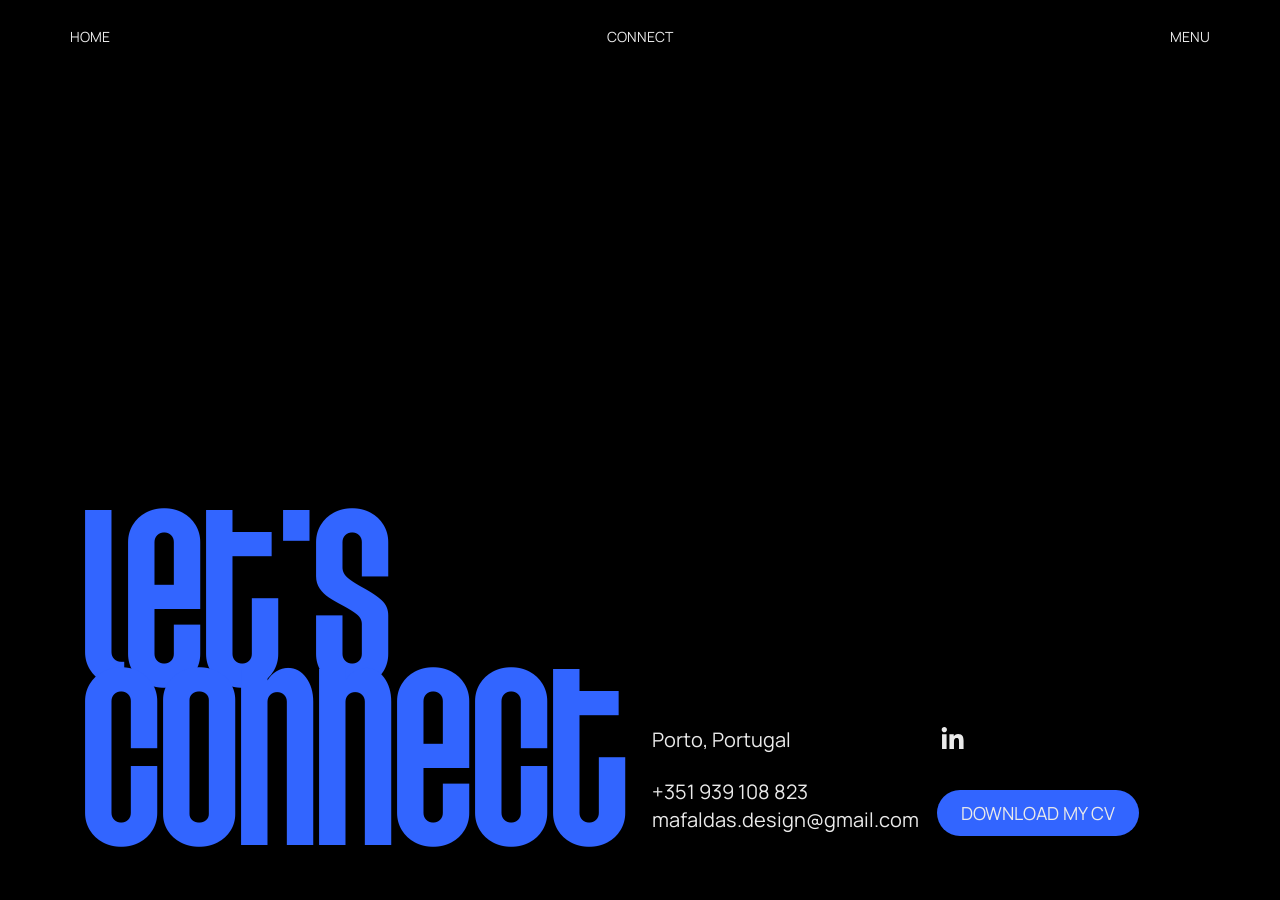
==== connect.html @ 2731e2c0 "Ajeitei o connect" ====
<!doctype html>
<html lang="en">
  <head>
    <title>Connect - Mafalda Reis</title>
    <meta charset="UTF-8" />
    <meta name="viewport" content="width=device-width, initial-scale=1" />
    <meta name="description" content="Mafalda Reis Portfolio" />
    <meta name="keywords" content="Mafalda Reis Portfolio" />

    <link rel="stylesheet" type="text/css" href="assets/bootstrap/css/bootstrap.min.css" />
    <link rel="stylesheet" type="text/css" href="assets/aos/css/aos.css" />
    <link rel="stylesheet" type="text/css" href="assets/fontawesome/css/all.min.css" />
    <link rel="stylesheet" type="text/css" href="css/style.css" />

    <style>
      /* Ajustes exclusivos da página CONNECT */
      html,
      body {
        min-height: 100%;
      }

      body.connect-page {
        min-height: 100vh;
        overflow-x: hidden;
      }

      .connect-page .header {
        height: 8vh;
      }

      .connect-page .lista-header {
        height: 8vh;
        margin-bottom: 0;
        padding-left: 0;
        padding-right: 0;
        font-family: Manrope, sans-serif;
      }

      .connect-page .connect-hero {
        min-height: 100vh;
      }

      .connect-page .connect-hero-info {
        min-height: 100vh;
        height: auto;
        display: flex;
        flex-direction: row;
        align-items: flex-end;
        justify-content: flex-start;
        padding-bottom: 64px;
      }

      .connect-page .connect-title h1 {
        margin: 0;
        color: var(--azul);
        font-size: 220px;
        line-height: 0.72;
        font-weight: 400;
      }

      .connect-page .connect-info {
        padding-bottom: 2px;
      }

      .connect-page .connect-info p {
        margin: 0;
        color: var(--branco);
        font-size: 20px;
        line-height: 1.4;
      }

      .connect-page .connect-info .connect-location {
        margin-bottom: 24px;
      }

      .connect-page .connect-info a {
        color: var(--branco);
        text-decoration: none;
      }

      .connect-page .connect-socials {
        display: flex;
        flex-direction: column;
        align-items: flex-start;
        justify-content: flex-end;
        gap: 38px;
        padding-bottom: 0;
      }

      .connect-page .connect-socials > a {
        display: inline-flex;
        align-items: center;
        color: var(--branco);
        font-size: 25px;
        line-height: 1;
        text-decoration: none;
      }

      .connect-page .connect-socials .btn-blue {
        white-space: nowrap;
        font-family: Manrope, sans-serif;
        font-size: 18px;
        line-height: 1;
        padding: 14px 24px;
      }

      @media (max-width: 1199.98px) {
        .connect-page .connect-title h1 {
          font-size: clamp(120px, 16vw, 190px);
        }
      }

      @media (max-width: 767.98px) {
        body.connect-page {
          overflow-y: auto;
        }

        .connect-page .lista-header {
          padding-left: 12px;
          padding-right: 12px;
        }

        .connect-page .connect-hero-info {
          min-height: 100vh;
          align-content: flex-end;
          row-gap: 38px;
          padding-bottom: 38px;
        }

        .connect-page .connect-title,
        .connect-page .connect-info,
        .connect-page .connect-socials {
          width: 100%;
        }

        .connect-page .connect-title h1 {
          font-size: clamp(105px, 31vw, 150px);
          line-height: 0.72;
        }

        .connect-page .connect-socials {
          gap: 24px;
        }
      }
    </style>
  </head>

  <body class="bg-black connect-page">
    <header class="header">
      <nav class="nav">
        <ul class="lista-header container">
          <li><a href="index.html">HOME</a></li>
          <li><a href="connect.html">CONNECT</a></li>
          <li><a href="work.html">MENU</a></li>
        </ul>
      </nav>
    </header>

    <main>
      <section class="connect-hero container">
        <div class="connect-hero-info row">
          <div class="connect-title col-6">
            <h1>let's<br />connect</h1>
          </div>

          <div class="connect-info col-3">
            <p class="connect-location">Porto, Portugal</p>
            <p><a href="tel:+351939108823">+351 939 108 823</a></p>
            <p>
              <a href="mailto:mafaldas.design@gmail.com">mafaldas.design@gmail.com</a>
            </p>
          </div>

          <div class="connect-socials col-3">
            <a href="#" aria-label="LinkedIn">
              <i class="fa-brands fa-linkedin-in"></i>
            </a>

            <button
              class="btn-blue"
              type="button"
              onclick="window.open('files/mafalda-reis-cv.pdf', '_blank', 'noopener,noreferrer')"
            >
              DOWNLOAD MY CV
            </button>
          </div>
        </div>
      </section>
    </main>

    <script src="https://cdnjs.cloudflare.com/ajax/libs/jquery/3.7.1/jquery.min.js"></script>
    <script src="https://cdnjs.cloudflare.com/ajax/libs/popper.js/2.11.8/umd/popper.min.js"></script>
    <script src="assets/bootstrap/js/bootstrap.min.js"></script>
    <script src="assets/aos/js/aos.js"></script>
    <script src="assets/fontawesome/js/all.min.js"></script>
    <script src="js/cursor.js"></script>
  </body>
</html>
---- css/style.css ----
@font-face{
	font-family: "Agharti-Black";
	src: url("../fonts/aghartiblack.woff2") 
	format("woff2");
}
@font-face{
	font-family: "Manrope";
	src: url("../fonts/manrope.woff2") 
	format("woff2");
}
body{
	padding: 0;
	margin: 0;
    position: relative;
}

img{
	max-width: 100%;
}

*{
	box-sizing: border-box;
}

:root{
	--preto: #000000;
	--azul: #3265FF;
    --branco: #EAEAEA;
}   
h1{
    font-family: Agharti-Black, sans-serif;
    color: var(--preto);
    font-size: 220px;
    margin: 0px;
}
h2{
    font-family: Agharti-Black, sans-serif;
    color: var(--branco);
    font-size: 130px;
    margin: 0px;
}
h4{
    font-family: Agharti-Black, sans-serif;
    color: var(--branco);
    font-size: 43px;
    margin: 0px;
}
p{
    font-family: Manrope, sans-serif;
    color: var(--branco);
    font-size: 20px;
    line-height: 30px;
}
.bg-black{
    background-color: var(--preto);
}
.bg-blue{
    background-color: var(--azul);
    color: var(--branco);
}
.bold{
    font-weight: 700;
}
.header{
    position: absolute;
    top: 0;
    left: 0;
    width: 100vw;
    height: 8vh;
    z-index: 100;
}
.header .nav,
.header .lista-header{
    position: relative;
    z-index: 101;
}
.lista-header{
    width: 100vw;
    height: 8vh;
    display: flex;
    flex-direction: row;
    justify-content: space-between;
    align-items: center;
}
.lista-header li{
    list-style: none;
}
.lista-header li a{
    text-decoration: none;
    color: var(--branco);
    font-size: 14px;
    transition: .8s;
}
.lista-header li a:hover{
    font-weight: 700;
    font-size: 15px;
}
.hp-hero{
    min-height: 100vh;
    background-image: url(../img/hero-hp.jpg);
    background-repeat: no-repeat;
    background-size: cover;
}
.h1-hero{
    margin-bottom: -40px;
}
.info-hero{
    height: 90vh;
    display: flex;
    flex-direction: row;
    justify-content: left;
    align-items: end;
}
.hp-about{
    min-height: 60vh;
    margin-top: 100px;
    margin-bottom: 70px;
}
.hp-about-info{
    display: flex;
    flex-direction: column;
    align-content: end;
}
.hp-about-title{
    margin-bottom: 20px;
}
.hp-about-p{
    margin-bottom: 20px;
}
.btn-blue{
    padding: 13px 25px;
    justify-content: center;
    align-items: center;
    gap: 10px;
    background-color: var(--azul);
    border-radius: 30px;
    border: none;
    color: var(--branco);
    transition: .8s;
    cursor: pointer;
}
.btn-blue:hover{
    background-color: var(--branco);
    color: var(--azul);
}
.hp-projects{
    margin-top: 100px;
    margin-bottom: 100px;
    min-height: 50vh;
}
.project-row-cards{
    display: flex;
    flex-direction: row;
    margin-top: 70px;
}
.footer-info{
    padding-top: 80px;
    padding-bottom: 50px;
}
.nav-footer-menu{
    display: flex;
    flex-direction: row;
    gap: 100px;
}
.line{
	width: 100%;
	height: 2px;
	background-color: var(--branco);
}
.footer-uprow{
    margin-bottom: 50px;
}
.footer-title h2{
    color: var(--preto);
    line-height: 115px;
}
.nav-footer-menu h4{
    margin-bottom: 50px;
}
.ul-footer{
    margin: 0;
    padding-left: 0;
    text-align: left;
}
.ul-footer li{
    list-style: none;
}
.ul-footer li a{
    text-decoration: none;
    color: var(--branco);
}
.credits-div{
    margin-top: 12px;
}
.credits{
    font-family: Manrope;
}

/* CONNECT */

.connect-title h1{
    color: var(--azul);
}
.connect-hero-info{
    height: 95vh;
    display: flex;
    flex-direction: row;
    justify-content: space-between;
    align-items: end;
}
.connect-socials a{
    color: var(--branco);
    font-size: 25px;
}

/* WORK */

.work-projects{
    height: 100vh;
    display: flex;
    flex-direction: row;
    justify-content: center;
    align-items: center;
}
.footer-title-work h2{
    color: var(--azul);
}

/* ORA */
.ora-hero{
    height: 100vh;
    position: relative;
    overflow: hidden;
}
.ora-bg{
    position: absolute;
    top: 10vh;
    left: 0;
    width: 100%;
    height: 90vh;
    z-index: 0;
}
.ora-bg img{
    width: 100%;
    height: 100%;
    object-fit: cover;
    display: block;
}
.ora-hero-title{
    height: 100vh;
    display: flex;
    flex-direction: column;
    align-items: center;
    align-content: center;
    justify-content: center;
    position: relative;
    z-index: 1;
}
.ora-information{
    min-height: 50vh;
    margin-top: 50px;
    margin-bottom: 50px;
    display: flex;
    justify-content: center;
    align-items: center;
}
.blue{
    color: var(--azul);
}
.margin{
    margin-bottom: 100px;
}
.visit{
    min-height: 10vh;
    display: flex;
    flex-direction: row;
    justify-content: flex-start;
    align-items: top;
    margin-top: 50px;
}
.visit-link a{
    text-decoration: none;
    color: var(--branco);
    font-family: Manrope, sans-serif;
    transition: .3s;
    font-size: 22px;
}
.visit-link a:hover{
    opacity: .6;
}
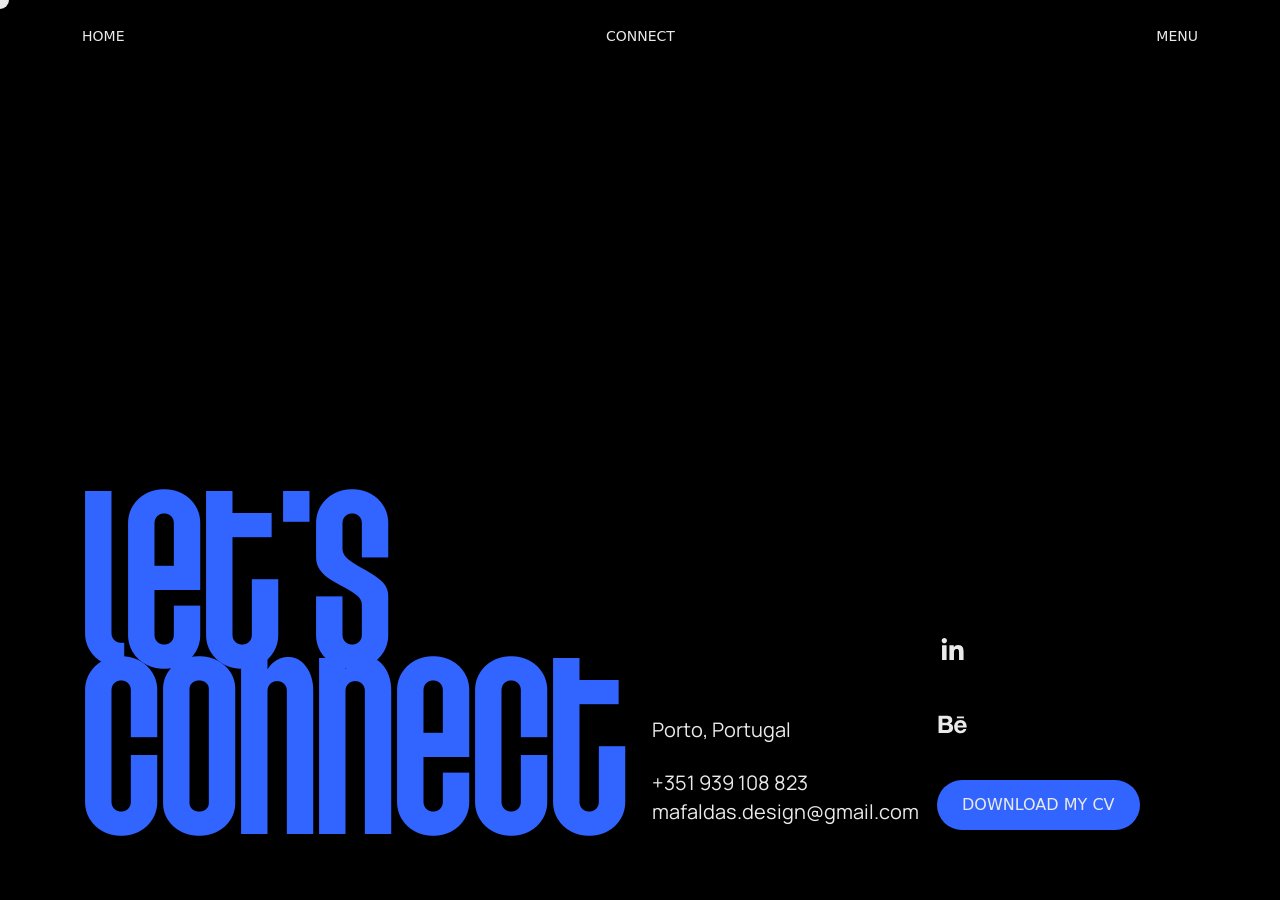
==== commit 336ce990: "corrigi o que ficou mal no ultimo" ====
--- a/connect.html
+++ b/connect.html
@@ -1,5 +1,5 @@
 <!doctype html>
-<html lang="en">
+<html>
   <head>
     <title>Connect - Mafalda Reis</title>
     <meta charset="UTF-8" />
@@ -7,33 +7,30 @@
     <meta name="description" content="Mafalda Reis Portfolio" />
     <meta name="keywords" content="Mafalda Reis Portfolio" />
 
-    <link rel="stylesheet" type="text/css" href="assets/bootstrap/css/bootstrap.min.css" />
+    <!-- Livraria bootstrap -->
+    <link
+      rel="stylesheet"
+      type="text/css"
+      href="assets/bootstrap/css/bootstrap.min.css"
+    />
+
+    <!-- Livraria de animação com o scroll -->
     <link rel="stylesheet" type="text/css" href="assets/aos/css/aos.css" />
-    <link rel="stylesheet" type="text/css" href="assets/fontawesome/css/all.min.css" />
+
+    <!-- Livraria de icons -->
+    <link
+      rel="stylesheet"
+      type="text/css"
+      href="assets/fontawesome/css/all.min.css"
+    />
+
     <link rel="stylesheet" type="text/css" href="css/style.css" />
 
     <style>
-      /* Ajustes exclusivos da página CONNECT */
-      html,
-      body {
-        min-height: 100%;
-      }
-
+      /* Só altera a composição da página CONNECT. O resto do projeto fica intacto. */
       body.connect-page {
         min-height: 100vh;
         overflow-x: hidden;
-      }
-
-      .connect-page .header {
-        height: 8vh;
-      }
-
-      .connect-page .lista-header {
-        height: 8vh;
-        margin-bottom: 0;
-        padding-left: 0;
-        padding-right: 0;
-        font-family: Manrope, sans-serif;
       }
 
       .connect-page .connect-hero {
@@ -45,28 +42,25 @@
         height: auto;
         display: flex;
         flex-direction: row;
+        justify-content: flex-start;
         align-items: flex-end;
-        justify-content: flex-start;
-        padding-bottom: 64px;
+        padding-bottom: 70px;
       }
 
       .connect-page .connect-title h1 {
         margin: 0;
         color: var(--azul);
         font-size: 220px;
-        line-height: 0.72;
-        font-weight: 400;
+        line-height: 0.76;
       }
 
       .connect-page .connect-info {
-        padding-bottom: 2px;
+        padding-bottom: 4px;
       }
 
       .connect-page .connect-info p {
         margin: 0;
-        color: var(--branco);
-        font-size: 20px;
-        line-height: 1.4;
+        line-height: 1.45;
       }
 
       .connect-page .connect-info .connect-location {
@@ -81,27 +75,51 @@
       .connect-page .connect-socials {
         display: flex;
         flex-direction: column;
+        justify-content: flex-end;
         align-items: flex-start;
-        justify-content: flex-end;
-        gap: 38px;
+        gap: 36px;
         padding-bottom: 0;
       }
 
-      .connect-page .connect-socials > a {
-        display: inline-flex;
-        align-items: center;
+      .connect-page .connect-socials a {
         color: var(--branco);
         font-size: 25px;
-        line-height: 1;
         text-decoration: none;
       }
 
       .connect-page .connect-socials .btn-blue {
         white-space: nowrap;
-        font-family: Manrope, sans-serif;
-        font-size: 18px;
-        line-height: 1;
-        padding: 14px 24px;
+      }
+
+      /* Cursor original da bolinha usado pelo teu cursor.js */
+      .custom-cursor {
+        position: fixed;
+        top: 0;
+        left: 0;
+        width: 18px;
+        height: 18px;
+        border-radius: 50%;
+        background: var(--branco);
+        pointer-events: none;
+        z-index: 999999;
+        transform: translate(-50%, -50%);
+        mix-blend-mode: difference;
+        transition: width .2s ease, height .2s ease, opacity .2s ease;
+      }
+
+      .custom-cursor.is-large {
+        width: 38px;
+        height: 38px;
+      }
+
+      .custom-cursor.is-hidden {
+        opacity: 0;
+      }
+
+      body.cursor-ready,
+      body.cursor-ready a,
+      body.cursor-ready button {
+        cursor: none !important;
       }
 
       @media (max-width: 1199.98px) {
@@ -111,20 +129,10 @@
       }
 
       @media (max-width: 767.98px) {
-        body.connect-page {
-          overflow-y: auto;
-        }
-
-        .connect-page .lista-header {
-          padding-left: 12px;
-          padding-right: 12px;
-        }
-
         .connect-page .connect-hero-info {
-          min-height: 100vh;
           align-content: flex-end;
-          row-gap: 38px;
-          padding-bottom: 38px;
+          row-gap: 36px;
+          padding-bottom: 40px;
         }
 
         .connect-page .connect-title,
@@ -134,18 +142,16 @@
         }
 
         .connect-page .connect-title h1 {
-          font-size: clamp(105px, 31vw, 150px);
-          line-height: 0.72;
-        }
-
-        .connect-page .connect-socials {
-          gap: 24px;
+          font-size: clamp(100px, 30vw, 150px);
         }
       }
     </style>
   </head>
 
   <body class="bg-black connect-page">
+    <!-- Mantém o cursor da bolinha -->
+    <div class="custom-cursor" aria-hidden="true"></div>
+
     <header class="header">
       <nav class="nav">
         <ul class="lista-header container">
@@ -156,43 +162,60 @@
       </nav>
     </header>
 
-    <main>
-      <section class="connect-hero container">
-        <div class="connect-hero-info row">
-          <div class="connect-title col-6">
-            <h1>let's<br />connect</h1>
-          </div>
-
-          <div class="connect-info col-3">
-            <p class="connect-location">Porto, Portugal</p>
-            <p><a href="tel:+351939108823">+351 939 108 823</a></p>
-            <p>
-              <a href="mailto:mafaldas.design@gmail.com">mafaldas.design@gmail.com</a>
-            </p>
-          </div>
-
-          <div class="connect-socials col-3">
-            <a href="#" aria-label="LinkedIn">
-              <i class="fa-brands fa-linkedin-in"></i>
-            </a>
-
+    <div class="connect-hero container">
+      <div class="connect-hero-info row">
+        <div class="connect-title col-6">
+          <h1>let's<br />connect</h1>
+        </div>
+
+        <div class="connect-info col-3">
+          <p class="connect-location">Porto, Portugal</p>
+          <p><a href="tel:+351939108823">+351 939 108 823</a></p>
+          <p>
+            <a href="mailto:mafaldas.design@gmail.com"
+              >mafaldas.design@gmail.com</a
+            >
+          </p>
+        </div>
+
+        <div class="connect-socials col-3">
+          <a href="#"><i class="fa-brands fa-linkedin-in"></i></a>
+          <a href="#"><i class="fa-brands fa-behance"></i></a>
+          <div>
             <button
               class="btn-blue"
               type="button"
-              onclick="window.open('files/mafalda-reis-cv.pdf', '_blank', 'noopener,noreferrer')"
+              onclick="
+                window.open(
+                  'files/mafalda-reis-cv.pdf',
+                  '_blank',
+                  'noopener,noreferrer',
+                )
+              "
             >
               DOWNLOAD MY CV
             </button>
           </div>
         </div>
-      </section>
-    </main>
-
+      </div>
+    </div>
+
+    <!-- Livraria jQuery -->
     <script src="https://cdnjs.cloudflare.com/ajax/libs/jquery/3.7.1/jquery.min.js"></script>
+    <!-- Livraria bootstrap -->
     <script src="https://cdnjs.cloudflare.com/ajax/libs/popper.js/2.11.8/umd/popper.min.js"></script>
     <script src="assets/bootstrap/js/bootstrap.min.js"></script>
+    <!-- Livraria de animação com o scroll -->
     <script src="assets/aos/js/aos.js"></script>
+    <!-- Livraria de icons -->
     <script src="assets/fontawesome/js/all.min.js"></script>
+    <!-- Importar o meu Script -->
+    <script src="js/scripts.js"></script>
+    <!-- Cursor personalizado -->
     <script src="js/cursor.js"></script>
+    <!-- Hover dos círculos "about me" -->
+    <script src="js/about-circles.js"></script>
+    <!-- Menu de ecrã inteiro -->
+    <script src="js/menu.js"></script>
   </body>
 </html>
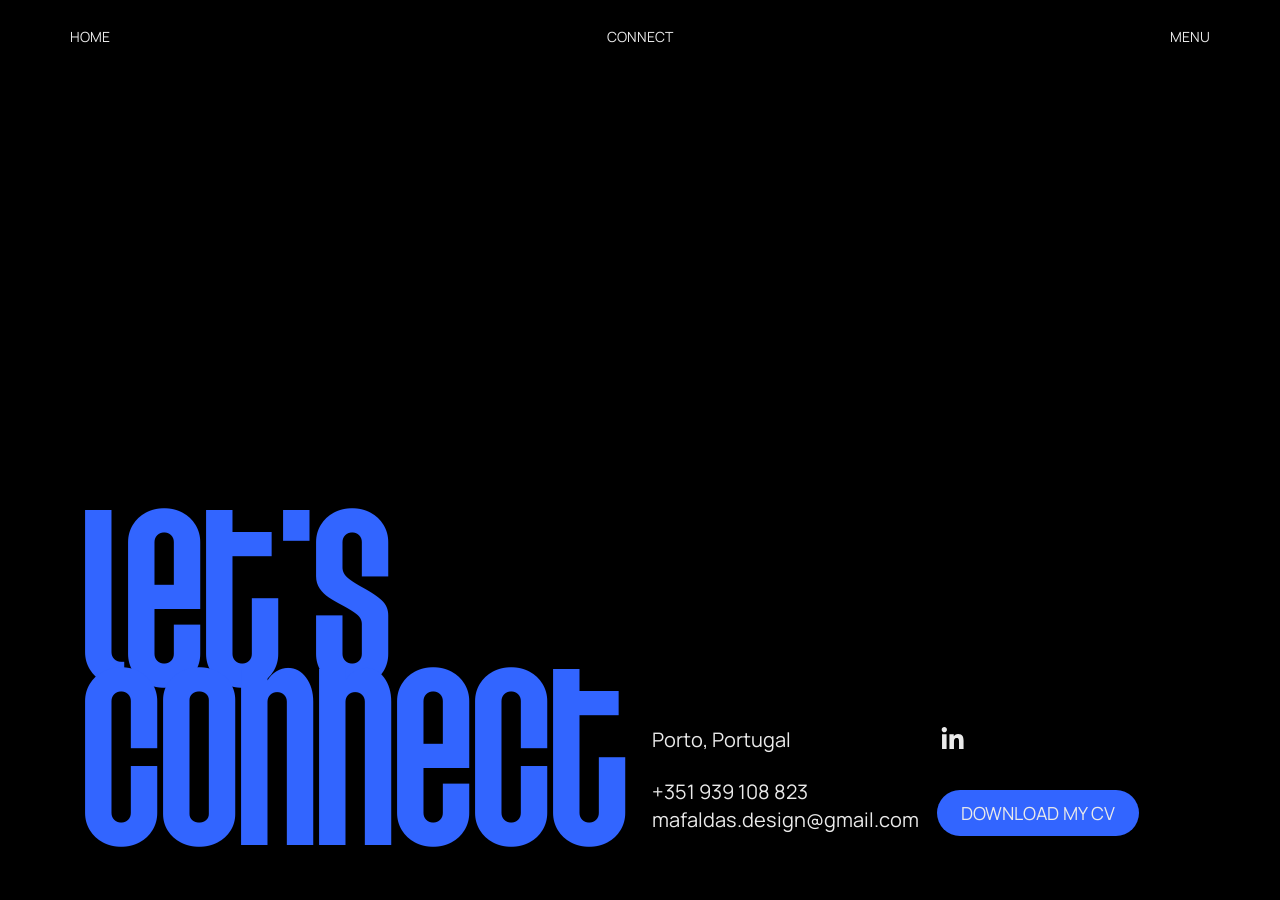
==== commit 7dd2ea43: "Revert "corrigi o que ficou mal no ultimo" This reverts commit 336ce990f0d7a215ed673defd4c6d00e5af9b" ====
--- a/connect.html
+++ b/connect.html
@@ -1,5 +1,5 @@
 <!doctype html>
-<html>
+<html lang="en">
   <head>
     <title>Connect - Mafalda Reis</title>
     <meta charset="UTF-8" />
@@ -7,30 +7,33 @@
     <meta name="description" content="Mafalda Reis Portfolio" />
     <meta name="keywords" content="Mafalda Reis Portfolio" />
 
-    <!-- Livraria bootstrap -->
-    <link
-      rel="stylesheet"
-      type="text/css"
-      href="assets/bootstrap/css/bootstrap.min.css"
-    />
-
-    <!-- Livraria de animação com o scroll -->
+    <link rel="stylesheet" type="text/css" href="assets/bootstrap/css/bootstrap.min.css" />
     <link rel="stylesheet" type="text/css" href="assets/aos/css/aos.css" />
-
-    <!-- Livraria de icons -->
-    <link
-      rel="stylesheet"
-      type="text/css"
-      href="assets/fontawesome/css/all.min.css"
-    />
-
+    <link rel="stylesheet" type="text/css" href="assets/fontawesome/css/all.min.css" />
     <link rel="stylesheet" type="text/css" href="css/style.css" />
 
     <style>
-      /* Só altera a composição da página CONNECT. O resto do projeto fica intacto. */
+      /* Ajustes exclusivos da página CONNECT */
+      html,
+      body {
+        min-height: 100%;
+      }
+
       body.connect-page {
         min-height: 100vh;
         overflow-x: hidden;
+      }
+
+      .connect-page .header {
+        height: 8vh;
+      }
+
+      .connect-page .lista-header {
+        height: 8vh;
+        margin-bottom: 0;
+        padding-left: 0;
+        padding-right: 0;
+        font-family: Manrope, sans-serif;
       }
 
       .connect-page .connect-hero {
@@ -42,25 +45,28 @@
         height: auto;
         display: flex;
         flex-direction: row;
+        align-items: flex-end;
         justify-content: flex-start;
-        align-items: flex-end;
-        padding-bottom: 70px;
+        padding-bottom: 64px;
       }
 
       .connect-page .connect-title h1 {
         margin: 0;
         color: var(--azul);
         font-size: 220px;
-        line-height: 0.76;
+        line-height: 0.72;
+        font-weight: 400;
       }
 
       .connect-page .connect-info {
-        padding-bottom: 4px;
+        padding-bottom: 2px;
       }
 
       .connect-page .connect-info p {
         margin: 0;
-        line-height: 1.45;
+        color: var(--branco);
+        font-size: 20px;
+        line-height: 1.4;
       }
 
       .connect-page .connect-info .connect-location {
@@ -75,51 +81,27 @@
       .connect-page .connect-socials {
         display: flex;
         flex-direction: column;
+        align-items: flex-start;
         justify-content: flex-end;
-        align-items: flex-start;
-        gap: 36px;
+        gap: 38px;
         padding-bottom: 0;
       }
 
-      .connect-page .connect-socials a {
+      .connect-page .connect-socials > a {
+        display: inline-flex;
+        align-items: center;
         color: var(--branco);
         font-size: 25px;
+        line-height: 1;
         text-decoration: none;
       }
 
       .connect-page .connect-socials .btn-blue {
         white-space: nowrap;
-      }
-
-      /* Cursor original da bolinha usado pelo teu cursor.js */
-      .custom-cursor {
-        position: fixed;
-        top: 0;
-        left: 0;
-        width: 18px;
-        height: 18px;
-        border-radius: 50%;
-        background: var(--branco);
-        pointer-events: none;
-        z-index: 999999;
-        transform: translate(-50%, -50%);
-        mix-blend-mode: difference;
-        transition: width .2s ease, height .2s ease, opacity .2s ease;
-      }
-
-      .custom-cursor.is-large {
-        width: 38px;
-        height: 38px;
-      }
-
-      .custom-cursor.is-hidden {
-        opacity: 0;
-      }
-
-      body.cursor-ready,
-      body.cursor-ready a,
-      body.cursor-ready button {
-        cursor: none !important;
+        font-family: Manrope, sans-serif;
+        font-size: 18px;
+        line-height: 1;
+        padding: 14px 24px;
       }
 
       @media (max-width: 1199.98px) {
@@ -129,10 +111,20 @@
       }
 
       @media (max-width: 767.98px) {
+        body.connect-page {
+          overflow-y: auto;
+        }
+
+        .connect-page .lista-header {
+          padding-left: 12px;
+          padding-right: 12px;
+        }
+
         .connect-page .connect-hero-info {
+          min-height: 100vh;
           align-content: flex-end;
-          row-gap: 36px;
-          padding-bottom: 40px;
+          row-gap: 38px;
+          padding-bottom: 38px;
         }
 
         .connect-page .connect-title,
@@ -142,16 +134,18 @@
         }
 
         .connect-page .connect-title h1 {
-          font-size: clamp(100px, 30vw, 150px);
+          font-size: clamp(105px, 31vw, 150px);
+          line-height: 0.72;
+        }
+
+        .connect-page .connect-socials {
+          gap: 24px;
         }
       }
     </style>
   </head>
 
   <body class="bg-black connect-page">
-    <!-- Mantém o cursor da bolinha -->
-    <div class="custom-cursor" aria-hidden="true"></div>
-
     <header class="header">
       <nav class="nav">
         <ul class="lista-header container">
@@ -162,60 +156,43 @@
       </nav>
     </header>
 
-    <div class="connect-hero container">
-      <div class="connect-hero-info row">
-        <div class="connect-title col-6">
-          <h1>let's<br />connect</h1>
-        </div>
+    <main>
+      <section class="connect-hero container">
+        <div class="connect-hero-info row">
+          <div class="connect-title col-6">
+            <h1>let's<br />connect</h1>
+          </div>
 
-        <div class="connect-info col-3">
-          <p class="connect-location">Porto, Portugal</p>
-          <p><a href="tel:+351939108823">+351 939 108 823</a></p>
-          <p>
-            <a href="mailto:mafaldas.design@gmail.com"
-              >mafaldas.design@gmail.com</a
-            >
-          </p>
-        </div>
+          <div class="connect-info col-3">
+            <p class="connect-location">Porto, Portugal</p>
+            <p><a href="tel:+351939108823">+351 939 108 823</a></p>
+            <p>
+              <a href="mailto:mafaldas.design@gmail.com">mafaldas.design@gmail.com</a>
+            </p>
+          </div>
 
-        <div class="connect-socials col-3">
-          <a href="#"><i class="fa-brands fa-linkedin-in"></i></a>
-          <a href="#"><i class="fa-brands fa-behance"></i></a>
-          <div>
+          <div class="connect-socials col-3">
+            <a href="#" aria-label="LinkedIn">
+              <i class="fa-brands fa-linkedin-in"></i>
+            </a>
+
             <button
               class="btn-blue"
               type="button"
-              onclick="
-                window.open(
-                  'files/mafalda-reis-cv.pdf',
-                  '_blank',
-                  'noopener,noreferrer',
-                )
-              "
+              onclick="window.open('files/mafalda-reis-cv.pdf', '_blank', 'noopener,noreferrer')"
             >
               DOWNLOAD MY CV
             </button>
           </div>
         </div>
-      </div>
-    </div>
+      </section>
+    </main>
 
-    <!-- Livraria jQuery -->
     <script src="https://cdnjs.cloudflare.com/ajax/libs/jquery/3.7.1/jquery.min.js"></script>
-    <!-- Livraria bootstrap -->
     <script src="https://cdnjs.cloudflare.com/ajax/libs/popper.js/2.11.8/umd/popper.min.js"></script>
     <script src="assets/bootstrap/js/bootstrap.min.js"></script>
-    <!-- Livraria de animação com o scroll -->
     <script src="assets/aos/js/aos.js"></script>
-    <!-- Livraria de icons -->
     <script src="assets/fontawesome/js/all.min.js"></script>
-    <!-- Importar o meu Script -->
-    <script src="js/scripts.js"></script>
-    <!-- Cursor personalizado -->
     <script src="js/cursor.js"></script>
-    <!-- Hover dos círculos "about me" -->
-    <script src="js/about-circles.js"></script>
-    <!-- Menu de ecrã inteiro -->
-    <script src="js/menu.js"></script>
   </body>
 </html>
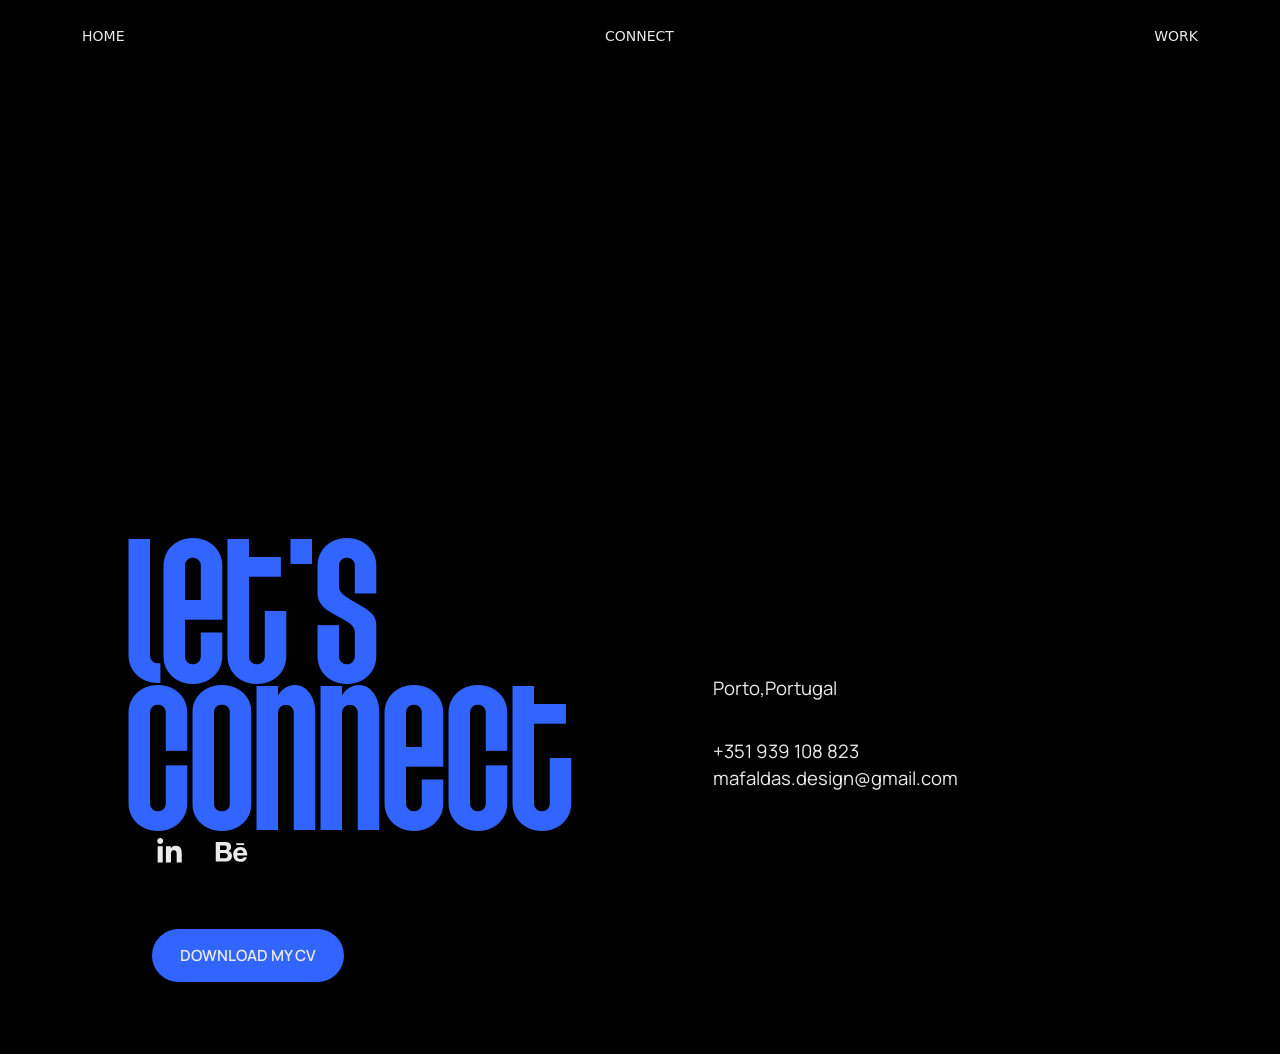
==== commit 14970eec: "Revert "Ajeitei o connect" This reverts commit 2731e2c0f362c6056198cc29dedcdbfd9b783f5b." ====
--- a/connect.html
+++ b/connect.html
@@ -1,198 +1,93 @@
 <!doctype html>
-<html lang="en">
+<html>
   <head>
     <title>Connect - Mafalda Reis</title>
     <meta charset="UTF-8" />
     <meta name="viewport" content="width=device-width, initial-scale=1" />
     <meta name="description" content="Mafalda Reis Portfolio" />
     <meta name="keywords" content="Mafalda Reis Portfolio" />
+    <!-- Livraria bootstrap -->
+    <link
+      rel="stylesheet"
+      type="text/css"
+      href="assets/bootstrap/css/bootstrap.min.css"
+    />
 
-    <link rel="stylesheet" type="text/css" href="assets/bootstrap/css/bootstrap.min.css" />
+    <!-- Livraria de animação com o scroll -->
     <link rel="stylesheet" type="text/css" href="assets/aos/css/aos.css" />
-    <link rel="stylesheet" type="text/css" href="assets/fontawesome/css/all.min.css" />
+    <!-- Livraria de icons -->
+    <link
+      rel="stylesheet"
+      type="text/css"
+      href="assets/fontawesome/css/all.min.css"
+    />
+
     <link rel="stylesheet" type="text/css" href="css/style.css" />
-
-    <style>
-      /* Ajustes exclusivos da página CONNECT */
-      html,
-      body {
-        min-height: 100%;
-      }
-
-      body.connect-page {
-        min-height: 100vh;
-        overflow-x: hidden;
-      }
-
-      .connect-page .header {
-        height: 8vh;
-      }
-
-      .connect-page .lista-header {
-        height: 8vh;
-        margin-bottom: 0;
-        padding-left: 0;
-        padding-right: 0;
-        font-family: Manrope, sans-serif;
-      }
-
-      .connect-page .connect-hero {
-        min-height: 100vh;
-      }
-
-      .connect-page .connect-hero-info {
-        min-height: 100vh;
-        height: auto;
-        display: flex;
-        flex-direction: row;
-        align-items: flex-end;
-        justify-content: flex-start;
-        padding-bottom: 64px;
-      }
-
-      .connect-page .connect-title h1 {
-        margin: 0;
-        color: var(--azul);
-        font-size: 220px;
-        line-height: 0.72;
-        font-weight: 400;
-      }
-
-      .connect-page .connect-info {
-        padding-bottom: 2px;
-      }
-
-      .connect-page .connect-info p {
-        margin: 0;
-        color: var(--branco);
-        font-size: 20px;
-        line-height: 1.4;
-      }
-
-      .connect-page .connect-info .connect-location {
-        margin-bottom: 24px;
-      }
-
-      .connect-page .connect-info a {
-        color: var(--branco);
-        text-decoration: none;
-      }
-
-      .connect-page .connect-socials {
-        display: flex;
-        flex-direction: column;
-        align-items: flex-start;
-        justify-content: flex-end;
-        gap: 38px;
-        padding-bottom: 0;
-      }
-
-      .connect-page .connect-socials > a {
-        display: inline-flex;
-        align-items: center;
-        color: var(--branco);
-        font-size: 25px;
-        line-height: 1;
-        text-decoration: none;
-      }
-
-      .connect-page .connect-socials .btn-blue {
-        white-space: nowrap;
-        font-family: Manrope, sans-serif;
-        font-size: 18px;
-        line-height: 1;
-        padding: 14px 24px;
-      }
-
-      @media (max-width: 1199.98px) {
-        .connect-page .connect-title h1 {
-          font-size: clamp(120px, 16vw, 190px);
-        }
-      }
-
-      @media (max-width: 767.98px) {
-        body.connect-page {
-          overflow-y: auto;
-        }
-
-        .connect-page .lista-header {
-          padding-left: 12px;
-          padding-right: 12px;
-        }
-
-        .connect-page .connect-hero-info {
-          min-height: 100vh;
-          align-content: flex-end;
-          row-gap: 38px;
-          padding-bottom: 38px;
-        }
-
-        .connect-page .connect-title,
-        .connect-page .connect-info,
-        .connect-page .connect-socials {
-          width: 100%;
-        }
-
-        .connect-page .connect-title h1 {
-          font-size: clamp(105px, 31vw, 150px);
-          line-height: 0.72;
-        }
-
-        .connect-page .connect-socials {
-          gap: 24px;
-        }
-      }
-    </style>
   </head>
-
-  <body class="bg-black connect-page">
+  <body class="bg-black">
     <header class="header">
       <nav class="nav">
         <ul class="lista-header container">
           <li><a href="index.html">HOME</a></li>
           <li><a href="connect.html">CONNECT</a></li>
-          <li><a href="work.html">MENU</a></li>
+          <li><a href="work.html">WORK</a></li>
         </ul>
       </nav>
     </header>
+    <div class="connect-hero container">
+      <div class="connect-hero-info row">
+        <div class="connect-title col-6">
+          <h1>let's<br />connect</h1>
+        </div>
+          <div class="connect-info col-3">
+            <p>Porto,Portugal</p>
 
-    <main>
-      <section class="connect-hero container">
-        <div class="connect-hero-info row">
-          <div class="connect-title col-6">
-            <h1>let's<br />connect</h1>
+            <p>
+              <a href="tel:+351939108823">+351 939 108 823</a>
+            </p>
+
+            <a href="mailto:mafaldas.design@gmail.com">
+              <p>mafaldas.design@gmail.com</p>
+            </a>
           </div>
-
-          <div class="connect-info col-3">
-            <p class="connect-location">Porto, Portugal</p>
-            <p><a href="tel:+351939108823">+351 939 108 823</a></p>
-            <p>
-              <a href="mailto:mafaldas.design@gmail.com">mafaldas.design@gmail.com</a>
-            </p>
-          </div>
-
-          <div class="connect-socials col-3">
-            <a href="#" aria-label="LinkedIn">
-              <i class="fa-brands fa-linkedin-in"></i>
-            </a>
-
+        </div>
+        <div class="connect-socials col-3">
+          <a href="#"><i class="fa-brands fa-linkedin-in"></i></a>
+          <a href="#"><i class="fa-brands fa-behance"></i></a>
+          <div>
             <button
               class="btn-blue"
               type="button"
-              onclick="window.open('files/mafalda-reis-cv.pdf', '_blank', 'noopener,noreferrer')"
+              onclick="
+                window.open(
+                  'files/mafalda-reis-cv.pdf',
+                  '_blank',
+                  'noopener,noreferrer',
+                )
+              "
             >
               DOWNLOAD MY CV
             </button>
           </div>
         </div>
-      </section>
-    </main>
-
+      </div>
+    </div>
+    <!-- Livraria jQuery -->
     <script src="https://cdnjs.cloudflare.com/ajax/libs/jquery/3.7.1/jquery.min.js"></script>
+    <!-- Livraria bootstrap -->
     <script src="https://cdnjs.cloudflare.com/ajax/libs/popper.js/2.11.8/umd/popper.min.js"></script>
     <script src="assets/bootstrap/js/bootstrap.min.js"></script>
+    <!-- Livraria de animação com o scroll -->
     <script src="assets/aos/js/aos.js"></script>
+    <!-- Livraria de icons -->
     <script src="assets/fontawesome/js/all.min.js"></script>
+    <!-- Importar o meu Script -->
+    <script src="js/scripts.js"></script>
+    <!-- Cursor personalizado -->
     <script src="js/cursor.js"></script>
+    <!-- Hover dos círculos "about me" -->
+    <script src="js/about-circles.js"></script>
+    <!-- Menu de ecrã inteiro -->
+    <script src="js/menu.js"></script>
   </body>
 </html>
--- a/css/style.css
+++ b/css/style.css
@@ -12,6 +12,7 @@
 	padding: 0;
 	margin: 0;
     position: relative;
+    overflow-x: hidden;
 }
 
 img{
@@ -20,6 +21,43 @@
 
 *{
 	box-sizing: border-box;
+}
+
+/* CURSOR PERSONALIZADO */
+@media (pointer: fine){
+    body.cursor-ready,
+    body.cursor-ready a,
+    body.cursor-ready button,
+    body.cursor-ready input,
+    body.cursor-ready textarea,
+    body.cursor-ready select{
+        cursor: none;
+    }
+
+    .custom-cursor{
+        position: fixed;
+        top: 0;
+        left: 0;
+        width: 16px;
+        height: 16px;
+        border-radius: 50%;
+        background-color: #fff;
+        mix-blend-mode: difference;
+        pointer-events: none;
+        z-index: 2147483647;
+        opacity: 1;
+        transition: width 0.2s ease, height 0.2s ease, opacity 0.2s ease;
+        will-change: transform;
+    }
+
+    .custom-cursor.is-large{
+        width: 32px;
+        height: 32px;
+    }
+
+    .custom-cursor.is-hidden{
+        opacity: 0;
+    }
 }
 
 :root{
@@ -112,20 +150,138 @@
     align-items: end;
 }
 .hp-about{
-    min-height: 60vh;
+    min-height: max(65vh, 680px);
     margin-top: 100px;
     margin-bottom: 70px;
+    position: relative;
+    display: grid;
+    grid-template-columns: repeat(2, minmax(0, 1fr));
+    align-content: center;
+    align-items: center;
+    column-gap: 55px;
+}
+.hp-about-content{
+    grid-column: 2;
+    grid-row: 1;
+    align-self: center;
 }
 .hp-about-info{
     display: flex;
     flex-direction: column;
-    align-content: end;
+    align-content: flex-start;
+    align-items: flex-start;
+    text-align: left;
 }
 .hp-about-title{
     margin-bottom: 20px;
 }
 .hp-about-p{
     margin-bottom: 20px;
+}
+.hp-about-title,
+.hp-about-p,
+.hp-about .btns-blue{
+    width: 100%;
+}
+.about-floating-images{
+    grid-column: 1;
+    grid-row: 1;
+    position: relative;
+    width: 100%;
+    height: 580px;
+    margin-top: 0;
+    pointer-events: none;
+}
+.about-float{
+    position: absolute;
+    display: grid;
+    place-items: center;
+    overflow: hidden;
+    color: rgba(255, 255, 255, 0.78);
+    font-family: Manrope, sans-serif;
+    font-size: 12px;
+    letter-spacing: 0.16em;
+    border: none;
+    box-shadow: 0 22px 55px rgba(0, 0, 0, 0.32);
+    will-change: transform;
+}
+.about-float img{
+    width: 100%;
+    height: 100%;
+    object-fit: cover;
+    display: block;
+}
+.about-float-one{
+    top: 20px;
+    left: 2%;
+    right: auto;
+    width: 44%;
+    aspect-ratio: 0.82;
+    background-color: #3265ff;
+    transform: rotate(3deg);
+    animation: aboutFloatOne 6s ease-in-out infinite alternate;
+}
+.about-float-two{
+    top: 115px;
+    left: auto;
+    right: 2%;
+    width: 45%;
+    aspect-ratio: 1.18;
+    background-color: #292929;
+    transform: rotate(-4deg);
+    animation: aboutFloatTwo 7.5s ease-in-out infinite alternate;
+}
+.about-float-three{
+    top: auto;
+    left: 25%;
+    right: auto;
+    bottom: 5px;
+    width: 46%;
+    aspect-ratio: 1.08;
+    background-color: #eaeaea;
+    color: rgba(0, 0, 0, 0.62);
+    transform: rotate(2deg);
+    animation: aboutFloatThree 8.5s ease-in-out infinite alternate;
+}
+@keyframes aboutFloatOne{
+    from{ transform: translate3d(var(--mouse-x, 0px), var(--mouse-y, 0px), 0) rotate(3deg); }
+    to{ transform: translate3d(calc(var(--mouse-x, 0px) - 12px), calc(var(--mouse-y, 0px) + 24px), 0) rotate(1deg); }
+}
+@keyframes aboutFloatTwo{
+    from{ transform: translate3d(var(--mouse-x, 0px), calc(var(--mouse-y, 0px) + 12px), 0) rotate(-4deg); }
+    to{ transform: translate3d(calc(var(--mouse-x, 0px) + 18px), calc(var(--mouse-y, 0px) - 12px), 0) rotate(-2deg); }
+}
+@keyframes aboutFloatThree{
+    from{ transform: translate3d(var(--mouse-x, 0px), var(--mouse-y, 0px), 0) rotate(2deg); }
+    to{ transform: translate3d(calc(var(--mouse-x, 0px) - 16px), calc(var(--mouse-y, 0px) - 22px), 0) rotate(4deg); }
+}
+@media (max-width: 767px){
+    .hp-about{
+        min-height: auto;
+        display: block;
+    }
+    .hp-about-title,
+    .hp-about-p,
+    .btns-blue{
+        width: 100%;
+    }
+    .about-floating-images{
+        position: relative;
+        top: auto;
+        left: auto;
+        right: auto;
+        width: 100%;
+        height: 480px;
+        margin-top: 60px;
+    }
+    .hp-about-info{
+        align-items: center;
+    }
+}
+@media (prefers-reduced-motion: reduce){
+    .about-float{
+        animation: none;
+    }
 }
 .btn-blue{
     padding: 13px 25px;
@@ -153,6 +309,45 @@
     flex-direction: row;
     margin-top: 70px;
 }
+.project-card > a{
+    position: relative;
+    display: block;
+    overflow: hidden;
+}
+.project-card > a::after{
+    content: "";
+    position: absolute;
+    inset: 0;
+    background-color: rgba(255, 255, 255, 0.72);
+    opacity: 0;
+    transition: opacity 0.35s ease;
+}
+.project-card img{
+    display: block;
+    width: 100%;
+}
+.project-name{
+    position: absolute;
+    left: 24px;
+    bottom: 20px;
+    z-index: 1;
+    color: var(--preto);
+    font-family: Manrope, sans-serif;
+    font-size: clamp(26px, 2.4vw, 48px);
+    font-weight: 700;
+    opacity: 0;
+    transform: translateY(10px);
+    transition: opacity 0.35s ease, transform 0.35s ease;
+}
+.project-card > a:hover::after,
+.project-card > a:focus-visible::after{
+    opacity: 1;
+}
+.project-card > a:hover .project-name,
+.project-card > a:focus-visible .project-name{
+    opacity: 1;
+    transform: translateY(0);
+}
 .footer-info{
     padding-top: 80px;
     padding-bottom: 50px;
@@ -184,6 +379,13 @@
 }
 .ul-footer li{
     list-style: none;
+    transition: opacity 0.3s ease;
+}
+.ul-footer li:not(.footer-location):hover{
+    opacity: 0.6;
+}
+.footer-location{
+    color: var(--branco);
 }
 .ul-footer li a{
     text-decoration: none;
@@ -198,19 +400,124 @@
 
 /* CONNECT */
 
+.connect-page{
+    min-height: 100vh;
+    overflow-x: hidden;
+}
+.connect-hero{
+    width: 100%;
+    min-height: 100vh;
+    padding: 0 clamp(30px, 4.4vw, 96px) clamp(45px, 7.5vh, 110px);
+}
 .connect-title h1{
     color: var(--azul);
+    font-size: clamp(150px, 14vw, 310px);
+    line-height: 0.82;
+    white-space: nowrap;
 }
 .connect-hero-info{
-    height: 95vh;
+    min-height: calc(100vh - clamp(45px, 7.5vh, 110px));
     display: flex;
     flex-direction: row;
-    justify-content: space-between;
-    align-items: end;
+    align-items: flex-end;
+}
+.connect-title{
+    flex: 0 0 55%;
+}
+.connect-info{
+    flex: 0 0 27%;
+    padding: 0 20px 5px;
+}
+.connect-info p{
+    margin: 0;
+    font-size: clamp(17px, 1.45vw, 30px);
+    line-height: 1.45;
+}
+.connect-info p:first-child{
+    margin-bottom: clamp(28px, 4vh, 60px);
+}
+.connect-info a{
+    color: var(--branco);
+    text-decoration: none;
+    transition: opacity 0.3s ease;
+}
+.connect-info a:hover{
+    opacity: 0.6;
+}
+.connect-socials{
+    flex: 0 0 18%;
+    padding: 0 0 4px clamp(15px, 2vw, 45px);
 }
 .connect-socials a{
     color: var(--branco);
-    font-size: 25px;
+    font-size: clamp(28px, 2vw, 42px);
+    margin-right: 22px;
+}
+.connect-socials > div{
+    margin-top: clamp(45px, 6vh, 85px);
+}
+.connect-socials .btn-blue{
+    padding: clamp(14px, 1.2vw, 22px) clamp(25px, 2.2vw, 48px);
+    border-radius: 999px;
+    font-family: Manrope, sans-serif;
+    font-size: clamp(14px, 1.2vw, 25px);
+    font-weight: 600;
+    white-space: nowrap;
+}
+
+@media (max-width: 991px){
+    .connect-hero{
+        padding-bottom: 45px;
+    }
+    .connect-hero-info{
+        min-height: 100vh;
+        flex-wrap: wrap;
+        align-content: flex-end;
+        gap: 35px 0;
+    }
+    .connect-title{
+        flex-basis: 100%;
+    }
+    .connect-title h1{
+        font-size: clamp(115px, 23vw, 220px);
+    }
+    .connect-info{
+        flex-basis: 60%;
+        padding-left: 0;
+    }
+    .connect-socials{
+        flex-basis: 40%;
+    }
+}
+
+@media (max-width: 575px){
+    .connect-hero{
+        padding-right: 20px;
+        padding-left: 20px;
+    }
+    .connect-hero-info{
+        gap: 28px;
+    }
+    .connect-title h1{
+        font-size: 25vw;
+        line-height: 0.82;
+    }
+    .connect-info,
+    .connect-socials{
+        flex-basis: 100%;
+        padding: 0;
+    }
+    .connect-info p:first-child{
+        margin-bottom: 20px;
+    }
+    .connect-socials{
+        display: flex;
+        align-items: center;
+        justify-content: space-between;
+    }
+    .connect-socials > div{
+        margin-top: 0;
+    }
 }
 
 /* WORK */
@@ -228,16 +535,17 @@
 
 /* ORA */
 .ora-hero{
-    height: 100vh;
+    height: 180vh;
     position: relative;
+    width: 100%;
+}
+.ora-bg{
+    position: sticky;
+    top: var(--banner-top, 10vh);
+    width: var(--banner-width, min(1320px, calc(100vw - 24px)));
+    height: var(--banner-height, 80vh);
+    margin: 0 auto;
     overflow: hidden;
-}
-.ora-bg{
-    position: absolute;
-    top: 10vh;
-    left: 0;
-    width: 100%;
-    height: 90vh;
     z-index: 0;
 }
 .ora-bg img{
@@ -245,6 +553,17 @@
     height: 100%;
     object-fit: cover;
     display: block;
+}
+
+@media (prefers-reduced-motion: reduce){
+    .ora-hero{
+        height: 100vh;
+    }
+    .ora-bg{
+        top: 0;
+        width: 100%;
+        height: 100vh;
+    }
 }
 .ora-hero-title{
     height: 100vh;
@@ -287,4 +606,321 @@
 }
 .visit-link a:hover{
     opacity: .6;
-}+}
+
+/* RESPONSIVE */
+@media (max-width: 1199px){
+    h1{
+        font-size: clamp(112px, 18vw, 190px);
+    }
+    h2{
+        font-size: clamp(76px, 11vw, 118px);
+    }
+    .h1-hero{
+        margin-bottom: clamp(-34px, -3vw, -18px);
+    }
+    .footer-title h2{
+        line-height: .88;
+    }
+    .nav-footer-menu{
+        gap: clamp(35px, 5vw, 75px);
+    }
+    .ora-information .row{
+        row-gap: 30px;
+    }
+}
+
+@media (max-width: 991px){
+    p{
+        font-size: 18px;
+        line-height: 1.5;
+    }
+    .header,
+    .lista-header{
+        height: 72px;
+    }
+    .lista-header{
+        padding-left: 24px;
+        padding-right: 24px;
+    }
+    .info-hero{
+        height: 88vh;
+    }
+    .hp-about{
+        min-height: auto;
+        margin-top: 90px;
+        margin-bottom: 90px;
+        column-gap: 30px;
+    }
+    .about-floating-images{
+        height: 500px;
+    }
+    .hp-projects-info .col-7{
+        width: 83.333333%;
+    }
+    .project-row-cards{
+        row-gap: 24px;
+    }
+    .footer-uprow{
+        row-gap: 55px;
+    }
+    .footer-title,
+    .footer-nav{
+        width: 100%;
+    }
+    .footer-title h2{
+        font-size: clamp(88px, 16vw, 145px);
+    }
+    .nav-footer-menu{
+        justify-content: space-between;
+        gap: 30px;
+    }
+    .nav-footer-menu > div{
+        flex: 1 1 0;
+    }
+    .nav-footer-menu h4{
+        margin-bottom: 32px;
+    }
+    .work-projects{
+        height: auto;
+        min-height: 100vh;
+        padding-top: 120px;
+        padding-bottom: 90px;
+    }
+    .ora-hero{
+        height: 150vh;
+    }
+    .ora-bg{
+        top: var(--banner-top, 9vh);
+        height: var(--banner-height, 82vh);
+    }
+    .ora-information{
+        min-height: auto;
+        padding-top: 70px;
+        padding-bottom: 70px;
+        margin-top: 0;
+        margin-bottom: 0;
+        align-items: flex-start;
+    }
+    .ora-info-title h2{
+        font-size: clamp(72px, 13vw, 115px);
+        line-height: .9;
+    }
+    .mockup img{
+        width: 100%;
+        display: block;
+    }
+}
+
+@media (max-width: 767px){
+    h1{
+        font-size: clamp(82px, 25vw, 150px);
+        line-height: .82;
+    }
+    h2{
+        font-size: clamp(64px, 19vw, 105px);
+        line-height: .88;
+    }
+    h4{
+        font-size: 32px;
+    }
+    .container{
+        padding-left: 20px;
+        padding-right: 20px;
+    }
+    .lista-header{
+        padding-left: 20px;
+        padding-right: 20px;
+    }
+    .lista-header li a,
+    .lista-header li a:hover{
+        font-size: 12px;
+    }
+    .hp-hero{
+        min-height: 100svh;
+        background-position: 82% center;
+    }
+    .info-hero{
+        height: 90svh;
+        align-items: flex-end;
+        padding-bottom: 30px;
+    }
+    .h1-hero{
+        margin-bottom: 8px;
+    }
+    .hp-about{
+        display: flex;
+        flex-direction: column;
+        margin-top: 75px;
+        margin-bottom: 85px;
+    }
+    .hp-about-content{
+        order: 2;
+        width: 100%;
+    }
+    .about-floating-images{
+        order: 1;
+        height: min(118vw, 500px);
+        margin-top: 0;
+        margin-bottom: 55px;
+    }
+    .hp-about-info{
+        align-items: flex-start;
+        text-align: left;
+        margin-left: 0;
+        margin-right: 0;
+    }
+    .hp-about-info > *,
+    .hp-about-title,
+    .hp-about-p,
+    .hp-about .btns-blue{
+        width: 100%;
+        padding-left: 0;
+        padding-right: 0;
+    }
+    .hp-about-title,
+    .hp-about-p{
+        margin-bottom: 18px;
+    }
+    .hp-projects{
+        margin-top: 70px;
+        margin-bottom: 80px;
+    }
+    .hp-projects-info .col-7{
+        width: 100%;
+    }
+    .project-row-cards{
+        margin-top: 45px;
+        row-gap: 20px;
+    }
+    .project-card{
+        padding-left: 0;
+        padding-right: 0;
+    }
+    .project-name{
+        left: 18px;
+        bottom: 15px;
+        font-size: clamp(25px, 9vw, 40px);
+    }
+    .footer-info{
+        padding-top: 65px;
+        padding-bottom: 35px;
+    }
+    .footer-uprow{
+        margin-bottom: 40px;
+    }
+    .footer-title,
+    .footer-nav{
+        padding-left: 0;
+        padding-right: 0;
+    }
+    .footer-title h2{
+        font-size: clamp(80px, 24vw, 125px);
+        line-height: .82;
+    }
+    .nav-footer-menu{
+        display: grid;
+        grid-template-columns: repeat(2, minmax(0, 1fr));
+        gap: 50px 25px;
+    }
+    .footer-connect{
+        grid-column: 1 / -1;
+    }
+    .nav-footer-menu h4{
+        margin-bottom: 22px;
+    }
+    .ul-footer li{
+        font-size: 14px;
+        line-height: 1.8;
+    }
+    .work-projects{
+        min-height: auto;
+        padding-top: 110px;
+        padding-bottom: 75px;
+    }
+    .work-projects .project-row-cards{
+        width: 100%;
+        margin-left: 0;
+        margin-right: 0;
+    }
+    .ora-hero{
+        height: 100svh;
+    }
+    .ora-bg{
+        position: relative;
+        top: 0;
+        width: 100%;
+        height: 100svh;
+    }
+    .ora-bg img{
+        object-position: center center;
+    }
+    .ora-information{
+        padding-top: 55px;
+        padding-bottom: 55px;
+    }
+    .ora-information .row{
+        row-gap: 22px;
+    }
+    .ora-info-title h2{
+        font-size: clamp(68px, 21vw, 100px);
+    }
+    .margin{
+        margin-bottom: 30px;
+    }
+    .visit{
+        min-height: auto;
+        margin-top: 35px;
+        margin-bottom: 55px;
+    }
+    .visit-link a{
+        font-size: 18px;
+    }
+}
+
+@media (max-width: 575px){
+    .connect-hero{
+        min-height: 100svh;
+        padding-top: 92px;
+        padding-bottom: 38px;
+    }
+    .connect-hero-info{
+        min-height: calc(100svh - 130px);
+        align-content: flex-end;
+    }
+    .connect-title h1{
+        font-size: min(28vw, 112px);
+        white-space: normal;
+    }
+    .connect-info p{
+        font-size: 16px;
+        overflow-wrap: anywhere;
+    }
+    .connect-socials{
+        flex-wrap: wrap;
+        gap: 22px;
+    }
+    .connect-socials a{
+        font-size: 28px;
+        margin-right: 10px;
+    }
+    .connect-socials > div{
+        width: 100%;
+    }
+    .connect-socials .btn-blue{
+        width: 100%;
+        font-size: 13px;
+    }
+    .about-float-one{
+        left: 1%;
+        width: 45%;
+    }
+    .about-float-two{
+        right: 1%;
+        width: 47%;
+    }
+    .about-float-three{
+        left: 23%;
+        width: 50%;
+    }
+}
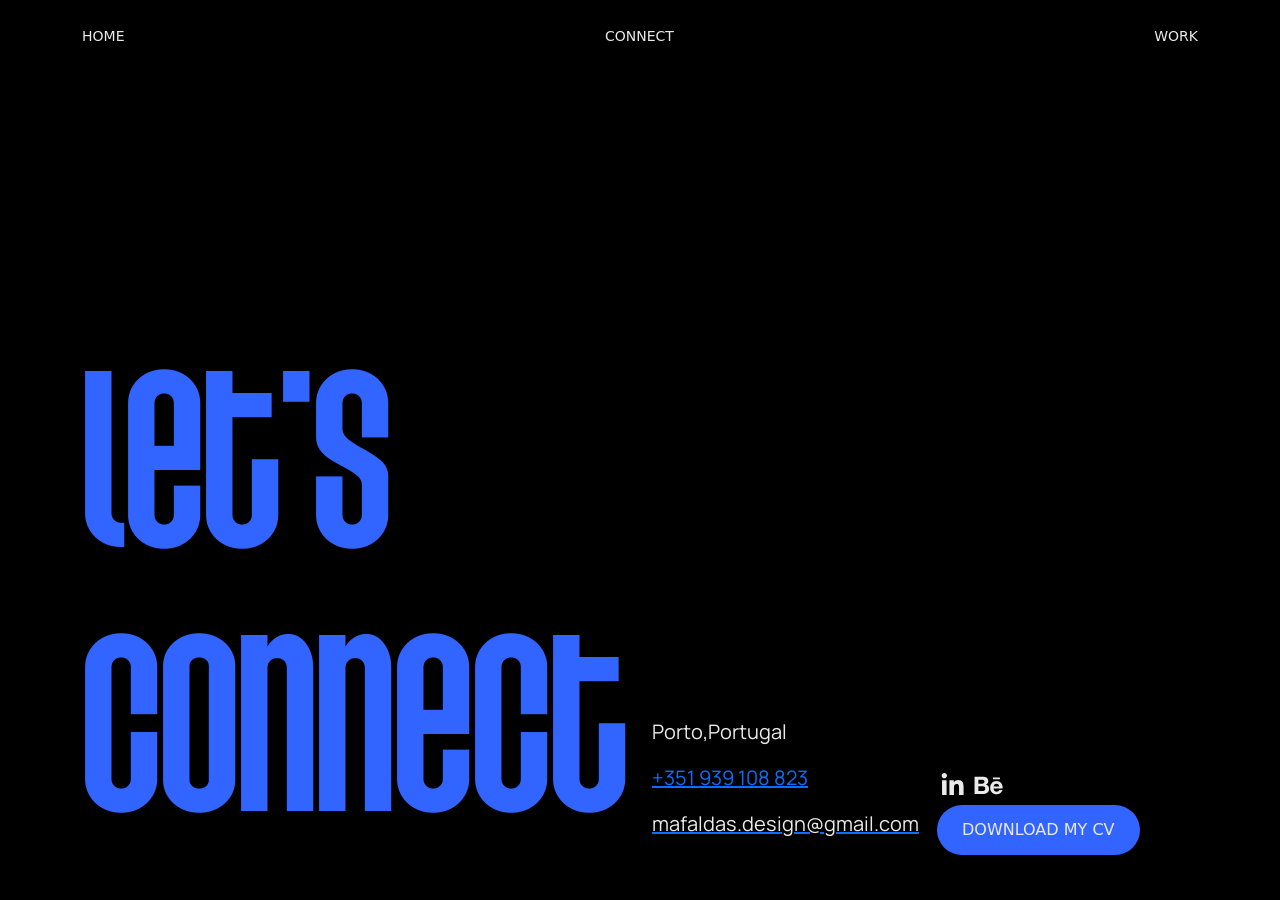
==== commit 8efef143: "voltou ao normal" ====
--- a/connect.html
+++ b/connect.html
@@ -39,17 +39,12 @@
         <div class="connect-title col-6">
           <h1>let's<br />connect</h1>
         </div>
-          <div class="connect-info col-3">
-            <p>Porto,Portugal</p>
-
-            <p>
-              <a href="tel:+351939108823">+351 939 108 823</a>
-            </p>
-
-            <a href="mailto:mafaldas.design@gmail.com">
-              <p>mafaldas.design@gmail.com</p>
-            </a>
-          </div>
+        <div class="connect-info col-3">
+          <p>Porto,Portugal</p>
+          <p><a href="tel: 939108823">+351 939 108 823</a></p>
+          <a href="mailto: mafaldas.design@gmail.com"
+            ><p>mafaldas.design@gmail.com</p></a
+          >
         </div>
         <div class="connect-socials col-3">
           <a href="#"><i class="fa-brands fa-linkedin-in"></i></a>
--- a/css/style.css
+++ b/css/style.css
@@ -12,7 +12,6 @@
 	padding: 0;
 	margin: 0;
     position: relative;
-    overflow-x: hidden;
 }
 
 img{
@@ -21,43 +20,6 @@
 
 *{
 	box-sizing: border-box;
-}
-
-/* CURSOR PERSONALIZADO */
-@media (pointer: fine){
-    body.cursor-ready,
-    body.cursor-ready a,
-    body.cursor-ready button,
-    body.cursor-ready input,
-    body.cursor-ready textarea,
-    body.cursor-ready select{
-        cursor: none;
-    }
-
-    .custom-cursor{
-        position: fixed;
-        top: 0;
-        left: 0;
-        width: 16px;
-        height: 16px;
-        border-radius: 50%;
-        background-color: #fff;
-        mix-blend-mode: difference;
-        pointer-events: none;
-        z-index: 2147483647;
-        opacity: 1;
-        transition: width 0.2s ease, height 0.2s ease, opacity 0.2s ease;
-        will-change: transform;
-    }
-
-    .custom-cursor.is-large{
-        width: 32px;
-        height: 32px;
-    }
-
-    .custom-cursor.is-hidden{
-        opacity: 0;
-    }
 }
 
 :root{
@@ -150,138 +112,20 @@
     align-items: end;
 }
 .hp-about{
-    min-height: max(65vh, 680px);
+    min-height: 60vh;
     margin-top: 100px;
     margin-bottom: 70px;
-    position: relative;
-    display: grid;
-    grid-template-columns: repeat(2, minmax(0, 1fr));
-    align-content: center;
-    align-items: center;
-    column-gap: 55px;
-}
-.hp-about-content{
-    grid-column: 2;
-    grid-row: 1;
-    align-self: center;
 }
 .hp-about-info{
     display: flex;
     flex-direction: column;
-    align-content: flex-start;
-    align-items: flex-start;
-    text-align: left;
+    align-content: end;
 }
 .hp-about-title{
     margin-bottom: 20px;
 }
 .hp-about-p{
     margin-bottom: 20px;
-}
-.hp-about-title,
-.hp-about-p,
-.hp-about .btns-blue{
-    width: 100%;
-}
-.about-floating-images{
-    grid-column: 1;
-    grid-row: 1;
-    position: relative;
-    width: 100%;
-    height: 580px;
-    margin-top: 0;
-    pointer-events: none;
-}
-.about-float{
-    position: absolute;
-    display: grid;
-    place-items: center;
-    overflow: hidden;
-    color: rgba(255, 255, 255, 0.78);
-    font-family: Manrope, sans-serif;
-    font-size: 12px;
-    letter-spacing: 0.16em;
-    border: none;
-    box-shadow: 0 22px 55px rgba(0, 0, 0, 0.32);
-    will-change: transform;
-}
-.about-float img{
-    width: 100%;
-    height: 100%;
-    object-fit: cover;
-    display: block;
-}
-.about-float-one{
-    top: 20px;
-    left: 2%;
-    right: auto;
-    width: 44%;
-    aspect-ratio: 0.82;
-    background-color: #3265ff;
-    transform: rotate(3deg);
-    animation: aboutFloatOne 6s ease-in-out infinite alternate;
-}
-.about-float-two{
-    top: 115px;
-    left: auto;
-    right: 2%;
-    width: 45%;
-    aspect-ratio: 1.18;
-    background-color: #292929;
-    transform: rotate(-4deg);
-    animation: aboutFloatTwo 7.5s ease-in-out infinite alternate;
-}
-.about-float-three{
-    top: auto;
-    left: 25%;
-    right: auto;
-    bottom: 5px;
-    width: 46%;
-    aspect-ratio: 1.08;
-    background-color: #eaeaea;
-    color: rgba(0, 0, 0, 0.62);
-    transform: rotate(2deg);
-    animation: aboutFloatThree 8.5s ease-in-out infinite alternate;
-}
-@keyframes aboutFloatOne{
-    from{ transform: translate3d(var(--mouse-x, 0px), var(--mouse-y, 0px), 0) rotate(3deg); }
-    to{ transform: translate3d(calc(var(--mouse-x, 0px) - 12px), calc(var(--mouse-y, 0px) + 24px), 0) rotate(1deg); }
-}
-@keyframes aboutFloatTwo{
-    from{ transform: translate3d(var(--mouse-x, 0px), calc(var(--mouse-y, 0px) + 12px), 0) rotate(-4deg); }
-    to{ transform: translate3d(calc(var(--mouse-x, 0px) + 18px), calc(var(--mouse-y, 0px) - 12px), 0) rotate(-2deg); }
-}
-@keyframes aboutFloatThree{
-    from{ transform: translate3d(var(--mouse-x, 0px), var(--mouse-y, 0px), 0) rotate(2deg); }
-    to{ transform: translate3d(calc(var(--mouse-x, 0px) - 16px), calc(var(--mouse-y, 0px) - 22px), 0) rotate(4deg); }
-}
-@media (max-width: 767px){
-    .hp-about{
-        min-height: auto;
-        display: block;
-    }
-    .hp-about-title,
-    .hp-about-p,
-    .btns-blue{
-        width: 100%;
-    }
-    .about-floating-images{
-        position: relative;
-        top: auto;
-        left: auto;
-        right: auto;
-        width: 100%;
-        height: 480px;
-        margin-top: 60px;
-    }
-    .hp-about-info{
-        align-items: center;
-    }
-}
-@media (prefers-reduced-motion: reduce){
-    .about-float{
-        animation: none;
-    }
 }
 .btn-blue{
     padding: 13px 25px;
@@ -309,45 +153,6 @@
     flex-direction: row;
     margin-top: 70px;
 }
-.project-card > a{
-    position: relative;
-    display: block;
-    overflow: hidden;
-}
-.project-card > a::after{
-    content: "";
-    position: absolute;
-    inset: 0;
-    background-color: rgba(255, 255, 255, 0.72);
-    opacity: 0;
-    transition: opacity 0.35s ease;
-}
-.project-card img{
-    display: block;
-    width: 100%;
-}
-.project-name{
-    position: absolute;
-    left: 24px;
-    bottom: 20px;
-    z-index: 1;
-    color: var(--preto);
-    font-family: Manrope, sans-serif;
-    font-size: clamp(26px, 2.4vw, 48px);
-    font-weight: 700;
-    opacity: 0;
-    transform: translateY(10px);
-    transition: opacity 0.35s ease, transform 0.35s ease;
-}
-.project-card > a:hover::after,
-.project-card > a:focus-visible::after{
-    opacity: 1;
-}
-.project-card > a:hover .project-name,
-.project-card > a:focus-visible .project-name{
-    opacity: 1;
-    transform: translateY(0);
-}
 .footer-info{
     padding-top: 80px;
     padding-bottom: 50px;
@@ -379,13 +184,6 @@
 }
 .ul-footer li{
     list-style: none;
-    transition: opacity 0.3s ease;
-}
-.ul-footer li:not(.footer-location):hover{
-    opacity: 0.6;
-}
-.footer-location{
-    color: var(--branco);
 }
 .ul-footer li a{
     text-decoration: none;
@@ -400,124 +198,19 @@
 
 /* CONNECT */
 
-.connect-page{
-    min-height: 100vh;
-    overflow-x: hidden;
-}
-.connect-hero{
-    width: 100%;
-    min-height: 100vh;
-    padding: 0 clamp(30px, 4.4vw, 96px) clamp(45px, 7.5vh, 110px);
-}
 .connect-title h1{
     color: var(--azul);
-    font-size: clamp(150px, 14vw, 310px);
-    line-height: 0.82;
-    white-space: nowrap;
 }
 .connect-hero-info{
-    min-height: calc(100vh - clamp(45px, 7.5vh, 110px));
-    display: flex;
-    flex-direction: row;
-    align-items: flex-end;
-}
-.connect-title{
-    flex: 0 0 55%;
-}
-.connect-info{
-    flex: 0 0 27%;
-    padding: 0 20px 5px;
-}
-.connect-info p{
-    margin: 0;
-    font-size: clamp(17px, 1.45vw, 30px);
-    line-height: 1.45;
-}
-.connect-info p:first-child{
-    margin-bottom: clamp(28px, 4vh, 60px);
-}
-.connect-info a{
-    color: var(--branco);
-    text-decoration: none;
-    transition: opacity 0.3s ease;
-}
-.connect-info a:hover{
-    opacity: 0.6;
-}
-.connect-socials{
-    flex: 0 0 18%;
-    padding: 0 0 4px clamp(15px, 2vw, 45px);
+    height: 95vh;
+    display: flex;
+    flex-direction: row;
+    justify-content: space-between;
+    align-items: end;
 }
 .connect-socials a{
     color: var(--branco);
-    font-size: clamp(28px, 2vw, 42px);
-    margin-right: 22px;
-}
-.connect-socials > div{
-    margin-top: clamp(45px, 6vh, 85px);
-}
-.connect-socials .btn-blue{
-    padding: clamp(14px, 1.2vw, 22px) clamp(25px, 2.2vw, 48px);
-    border-radius: 999px;
-    font-family: Manrope, sans-serif;
-    font-size: clamp(14px, 1.2vw, 25px);
-    font-weight: 600;
-    white-space: nowrap;
-}
-
-@media (max-width: 991px){
-    .connect-hero{
-        padding-bottom: 45px;
-    }
-    .connect-hero-info{
-        min-height: 100vh;
-        flex-wrap: wrap;
-        align-content: flex-end;
-        gap: 35px 0;
-    }
-    .connect-title{
-        flex-basis: 100%;
-    }
-    .connect-title h1{
-        font-size: clamp(115px, 23vw, 220px);
-    }
-    .connect-info{
-        flex-basis: 60%;
-        padding-left: 0;
-    }
-    .connect-socials{
-        flex-basis: 40%;
-    }
-}
-
-@media (max-width: 575px){
-    .connect-hero{
-        padding-right: 20px;
-        padding-left: 20px;
-    }
-    .connect-hero-info{
-        gap: 28px;
-    }
-    .connect-title h1{
-        font-size: 25vw;
-        line-height: 0.82;
-    }
-    .connect-info,
-    .connect-socials{
-        flex-basis: 100%;
-        padding: 0;
-    }
-    .connect-info p:first-child{
-        margin-bottom: 20px;
-    }
-    .connect-socials{
-        display: flex;
-        align-items: center;
-        justify-content: space-between;
-    }
-    .connect-socials > div{
-        margin-top: 0;
-    }
+    font-size: 25px;
 }
 
 /* WORK */
@@ -535,17 +228,16 @@
 
 /* ORA */
 .ora-hero{
-    height: 180vh;
-    position: relative;
+    height: 100vh;
+    position: relative;
+    overflow: hidden;
+}
+.ora-bg{
+    position: absolute;
+    top: 10vh;
+    left: 0;
     width: 100%;
-}
-.ora-bg{
-    position: sticky;
-    top: var(--banner-top, 10vh);
-    width: var(--banner-width, min(1320px, calc(100vw - 24px)));
-    height: var(--banner-height, 80vh);
-    margin: 0 auto;
-    overflow: hidden;
+    height: 90vh;
     z-index: 0;
 }
 .ora-bg img{
@@ -554,17 +246,6 @@
     object-fit: cover;
     display: block;
 }
-
-@media (prefers-reduced-motion: reduce){
-    .ora-hero{
-        height: 100vh;
-    }
-    .ora-bg{
-        top: 0;
-        width: 100%;
-        height: 100vh;
-    }
-}
 .ora-hero-title{
     height: 100vh;
     display: flex;
@@ -606,321 +287,4 @@
 }
 .visit-link a:hover{
     opacity: .6;
-}
-
-/* RESPONSIVE */
-@media (max-width: 1199px){
-    h1{
-        font-size: clamp(112px, 18vw, 190px);
-    }
-    h2{
-        font-size: clamp(76px, 11vw, 118px);
-    }
-    .h1-hero{
-        margin-bottom: clamp(-34px, -3vw, -18px);
-    }
-    .footer-title h2{
-        line-height: .88;
-    }
-    .nav-footer-menu{
-        gap: clamp(35px, 5vw, 75px);
-    }
-    .ora-information .row{
-        row-gap: 30px;
-    }
-}
-
-@media (max-width: 991px){
-    p{
-        font-size: 18px;
-        line-height: 1.5;
-    }
-    .header,
-    .lista-header{
-        height: 72px;
-    }
-    .lista-header{
-        padding-left: 24px;
-        padding-right: 24px;
-    }
-    .info-hero{
-        height: 88vh;
-    }
-    .hp-about{
-        min-height: auto;
-        margin-top: 90px;
-        margin-bottom: 90px;
-        column-gap: 30px;
-    }
-    .about-floating-images{
-        height: 500px;
-    }
-    .hp-projects-info .col-7{
-        width: 83.333333%;
-    }
-    .project-row-cards{
-        row-gap: 24px;
-    }
-    .footer-uprow{
-        row-gap: 55px;
-    }
-    .footer-title,
-    .footer-nav{
-        width: 100%;
-    }
-    .footer-title h2{
-        font-size: clamp(88px, 16vw, 145px);
-    }
-    .nav-footer-menu{
-        justify-content: space-between;
-        gap: 30px;
-    }
-    .nav-footer-menu > div{
-        flex: 1 1 0;
-    }
-    .nav-footer-menu h4{
-        margin-bottom: 32px;
-    }
-    .work-projects{
-        height: auto;
-        min-height: 100vh;
-        padding-top: 120px;
-        padding-bottom: 90px;
-    }
-    .ora-hero{
-        height: 150vh;
-    }
-    .ora-bg{
-        top: var(--banner-top, 9vh);
-        height: var(--banner-height, 82vh);
-    }
-    .ora-information{
-        min-height: auto;
-        padding-top: 70px;
-        padding-bottom: 70px;
-        margin-top: 0;
-        margin-bottom: 0;
-        align-items: flex-start;
-    }
-    .ora-info-title h2{
-        font-size: clamp(72px, 13vw, 115px);
-        line-height: .9;
-    }
-    .mockup img{
-        width: 100%;
-        display: block;
-    }
-}
-
-@media (max-width: 767px){
-    h1{
-        font-size: clamp(82px, 25vw, 150px);
-        line-height: .82;
-    }
-    h2{
-        font-size: clamp(64px, 19vw, 105px);
-        line-height: .88;
-    }
-    h4{
-        font-size: 32px;
-    }
-    .container{
-        padding-left: 20px;
-        padding-right: 20px;
-    }
-    .lista-header{
-        padding-left: 20px;
-        padding-right: 20px;
-    }
-    .lista-header li a,
-    .lista-header li a:hover{
-        font-size: 12px;
-    }
-    .hp-hero{
-        min-height: 100svh;
-        background-position: 82% center;
-    }
-    .info-hero{
-        height: 90svh;
-        align-items: flex-end;
-        padding-bottom: 30px;
-    }
-    .h1-hero{
-        margin-bottom: 8px;
-    }
-    .hp-about{
-        display: flex;
-        flex-direction: column;
-        margin-top: 75px;
-        margin-bottom: 85px;
-    }
-    .hp-about-content{
-        order: 2;
-        width: 100%;
-    }
-    .about-floating-images{
-        order: 1;
-        height: min(118vw, 500px);
-        margin-top: 0;
-        margin-bottom: 55px;
-    }
-    .hp-about-info{
-        align-items: flex-start;
-        text-align: left;
-        margin-left: 0;
-        margin-right: 0;
-    }
-    .hp-about-info > *,
-    .hp-about-title,
-    .hp-about-p,
-    .hp-about .btns-blue{
-        width: 100%;
-        padding-left: 0;
-        padding-right: 0;
-    }
-    .hp-about-title,
-    .hp-about-p{
-        margin-bottom: 18px;
-    }
-    .hp-projects{
-        margin-top: 70px;
-        margin-bottom: 80px;
-    }
-    .hp-projects-info .col-7{
-        width: 100%;
-    }
-    .project-row-cards{
-        margin-top: 45px;
-        row-gap: 20px;
-    }
-    .project-card{
-        padding-left: 0;
-        padding-right: 0;
-    }
-    .project-name{
-        left: 18px;
-        bottom: 15px;
-        font-size: clamp(25px, 9vw, 40px);
-    }
-    .footer-info{
-        padding-top: 65px;
-        padding-bottom: 35px;
-    }
-    .footer-uprow{
-        margin-bottom: 40px;
-    }
-    .footer-title,
-    .footer-nav{
-        padding-left: 0;
-        padding-right: 0;
-    }
-    .footer-title h2{
-        font-size: clamp(80px, 24vw, 125px);
-        line-height: .82;
-    }
-    .nav-footer-menu{
-        display: grid;
-        grid-template-columns: repeat(2, minmax(0, 1fr));
-        gap: 50px 25px;
-    }
-    .footer-connect{
-        grid-column: 1 / -1;
-    }
-    .nav-footer-menu h4{
-        margin-bottom: 22px;
-    }
-    .ul-footer li{
-        font-size: 14px;
-        line-height: 1.8;
-    }
-    .work-projects{
-        min-height: auto;
-        padding-top: 110px;
-        padding-bottom: 75px;
-    }
-    .work-projects .project-row-cards{
-        width: 100%;
-        margin-left: 0;
-        margin-right: 0;
-    }
-    .ora-hero{
-        height: 100svh;
-    }
-    .ora-bg{
-        position: relative;
-        top: 0;
-        width: 100%;
-        height: 100svh;
-    }
-    .ora-bg img{
-        object-position: center center;
-    }
-    .ora-information{
-        padding-top: 55px;
-        padding-bottom: 55px;
-    }
-    .ora-information .row{
-        row-gap: 22px;
-    }
-    .ora-info-title h2{
-        font-size: clamp(68px, 21vw, 100px);
-    }
-    .margin{
-        margin-bottom: 30px;
-    }
-    .visit{
-        min-height: auto;
-        margin-top: 35px;
-        margin-bottom: 55px;
-    }
-    .visit-link a{
-        font-size: 18px;
-    }
-}
-
-@media (max-width: 575px){
-    .connect-hero{
-        min-height: 100svh;
-        padding-top: 92px;
-        padding-bottom: 38px;
-    }
-    .connect-hero-info{
-        min-height: calc(100svh - 130px);
-        align-content: flex-end;
-    }
-    .connect-title h1{
-        font-size: min(28vw, 112px);
-        white-space: normal;
-    }
-    .connect-info p{
-        font-size: 16px;
-        overflow-wrap: anywhere;
-    }
-    .connect-socials{
-        flex-wrap: wrap;
-        gap: 22px;
-    }
-    .connect-socials a{
-        font-size: 28px;
-        margin-right: 10px;
-    }
-    .connect-socials > div{
-        width: 100%;
-    }
-    .connect-socials .btn-blue{
-        width: 100%;
-        font-size: 13px;
-    }
-    .about-float-one{
-        left: 1%;
-        width: 45%;
-    }
-    .about-float-two{
-        right: 1%;
-        width: 47%;
-    }
-    .about-float-three{
-        left: 23%;
-        width: 50%;
-    }
-}
+}
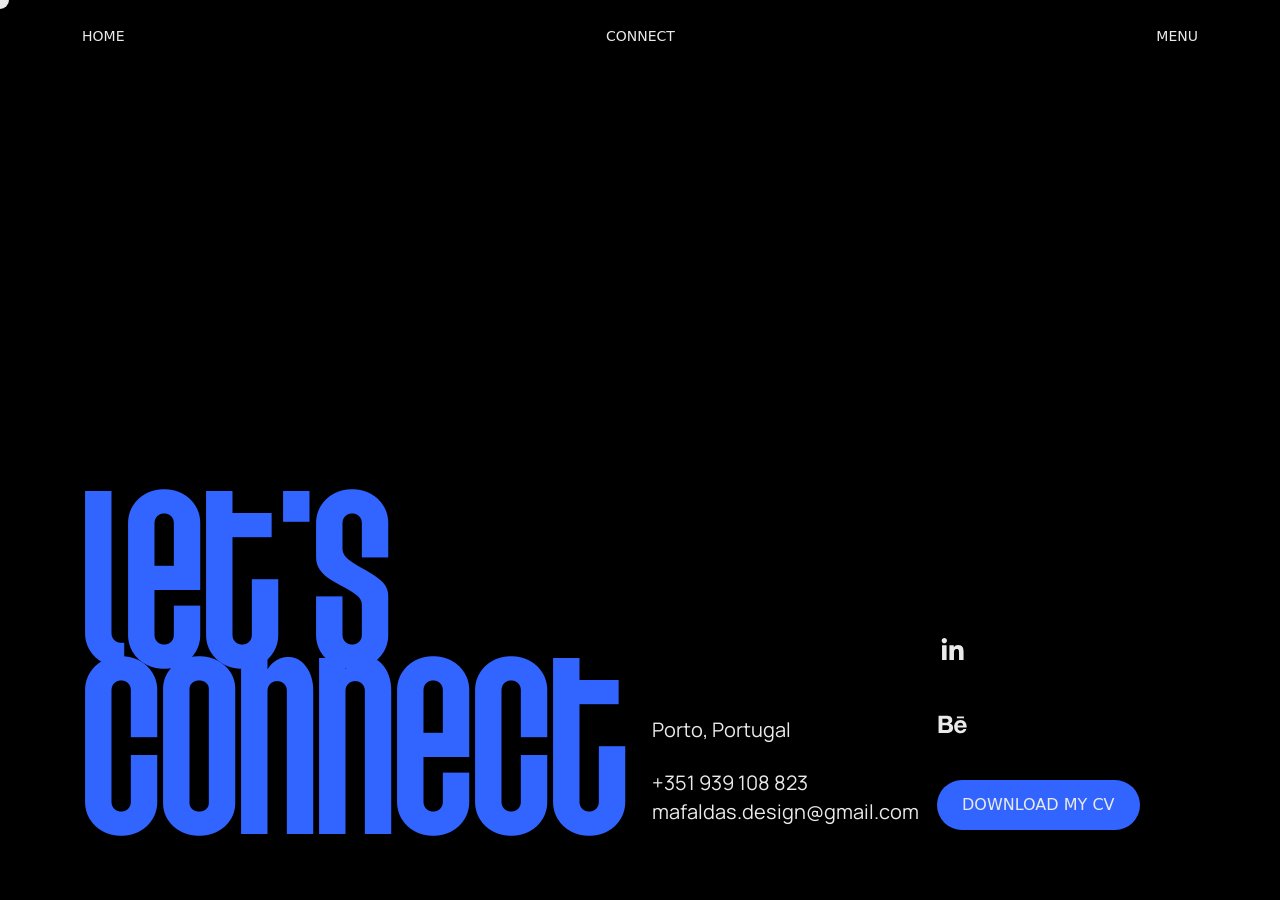
==== commit 3b04aa22: "Update connect.html" ====
--- a/connect.html
+++ b/connect.html
@@ -6,6 +6,7 @@
     <meta name="viewport" content="width=device-width, initial-scale=1" />
     <meta name="description" content="Mafalda Reis Portfolio" />
     <meta name="keywords" content="Mafalda Reis Portfolio" />
+
     <!-- Livraria bootstrap -->
     <link
       rel="stylesheet"
@@ -15,6 +16,7 @@
 
     <!-- Livraria de animação com o scroll -->
     <link rel="stylesheet" type="text/css" href="assets/aos/css/aos.css" />
+
     <!-- Livraria de icons -->
     <link
       rel="stylesheet"
@@ -23,29 +25,159 @@
     />
 
     <link rel="stylesheet" type="text/css" href="css/style.css" />
+
+    <style>
+      /* Só altera a composição da página CONNECT. O resto do projeto fica intacto. */
+      body.connect-page {
+        min-height: 100vh;
+        overflow-x: hidden;
+      }
+
+      .connect-page .connect-hero {
+        min-height: 100vh;
+      }
+
+      .connect-page .connect-hero-info {
+        min-height: 100vh;
+        height: auto;
+        display: flex;
+        flex-direction: row;
+        justify-content: flex-start;
+        align-items: flex-end;
+        padding-bottom: 70px;
+      }
+
+      .connect-page .connect-title h1 {
+        margin: 0;
+        color: var(--azul);
+        font-size: 220px;
+        line-height: 0.76;
+      }
+
+      .connect-page .connect-info {
+        padding-bottom: 4px;
+      }
+
+      .connect-page .connect-info p {
+        margin: 0;
+        line-height: 1.45;
+      }
+
+      .connect-page .connect-info .connect-location {
+        margin-bottom: 24px;
+      }
+
+      .connect-page .connect-info a {
+        color: var(--branco);
+        text-decoration: none;
+      }
+
+      .connect-page .connect-socials {
+        display: flex;
+        flex-direction: column;
+        justify-content: flex-end;
+        align-items: flex-start;
+        gap: 36px;
+        padding-bottom: 0;
+      }
+
+      .connect-page .connect-socials a {
+        color: var(--branco);
+        font-size: 25px;
+        text-decoration: none;
+      }
+
+      .connect-page .connect-socials .btn-blue {
+        white-space: nowrap;
+      }
+
+      /* Cursor original da bolinha usado pelo teu cursor.js */
+      .custom-cursor {
+        position: fixed;
+        top: 0;
+        left: 0;
+        width: 18px;
+        height: 18px;
+        border-radius: 50%;
+        background: var(--branco);
+        pointer-events: none;
+        z-index: 999999;
+        transform: translate(-50%, -50%);
+        mix-blend-mode: difference;
+        transition: width .2s ease, height .2s ease, opacity .2s ease;
+      }
+
+      .custom-cursor.is-large {
+        width: 38px;
+        height: 38px;
+      }
+
+      .custom-cursor.is-hidden {
+        opacity: 0;
+      }
+
+      body.cursor-ready,
+      body.cursor-ready a,
+      body.cursor-ready button {
+        cursor: none !important;
+      }
+
+      @media (max-width: 1199.98px) {
+        .connect-page .connect-title h1 {
+          font-size: clamp(120px, 16vw, 190px);
+        }
+      }
+
+      @media (max-width: 767.98px) {
+        .connect-page .connect-hero-info {
+          align-content: flex-end;
+          row-gap: 36px;
+          padding-bottom: 40px;
+        }
+
+        .connect-page .connect-title,
+        .connect-page .connect-info,
+        .connect-page .connect-socials {
+          width: 100%;
+        }
+
+        .connect-page .connect-title h1 {
+          font-size: clamp(100px, 30vw, 150px);
+        }
+      }
+    </style>
   </head>
-  <body class="bg-black">
+
+  <body class="bg-black connect-page">
+    <!-- Mantém o cursor da bolinha -->
+    <div class="custom-cursor" aria-hidden="true"></div>
+
     <header class="header">
       <nav class="nav">
         <ul class="lista-header container">
           <li><a href="index.html">HOME</a></li>
           <li><a href="connect.html">CONNECT</a></li>
-          <li><a href="work.html">WORK</a></li>
+          <li><a href="work.html">MENU</a></li>
         </ul>
       </nav>
     </header>
+
     <div class="connect-hero container">
       <div class="connect-hero-info row">
         <div class="connect-title col-6">
           <h1>let's<br />connect</h1>
         </div>
+
         <div class="connect-info col-3">
-          <p>Porto,Portugal</p>
-          <p><a href="tel: 939108823">+351 939 108 823</a></p>
-          <a href="mailto: mafaldas.design@gmail.com"
-            ><p>mafaldas.design@gmail.com</p></a
-          >
+          <p class="connect-location">Porto, Portugal</p>
+          <p><a href="tel:+351939108823">+351 939 108 823</a></p>
+          <p>
+            <a href="mailto:mafaldas.design@gmail.com"
+              >mafaldas.design@gmail.com</a
+            >
+          </p>
         </div>
+
         <div class="connect-socials col-3">
           <a href="#"><i class="fa-brands fa-linkedin-in"></i></a>
           <a href="#"><i class="fa-brands fa-behance"></i></a>
@@ -67,6 +199,7 @@
         </div>
       </div>
     </div>
+
     <!-- Livraria jQuery -->
     <script src="https://cdnjs.cloudflare.com/ajax/libs/jquery/3.7.1/jquery.min.js"></script>
     <!-- Livraria bootstrap -->
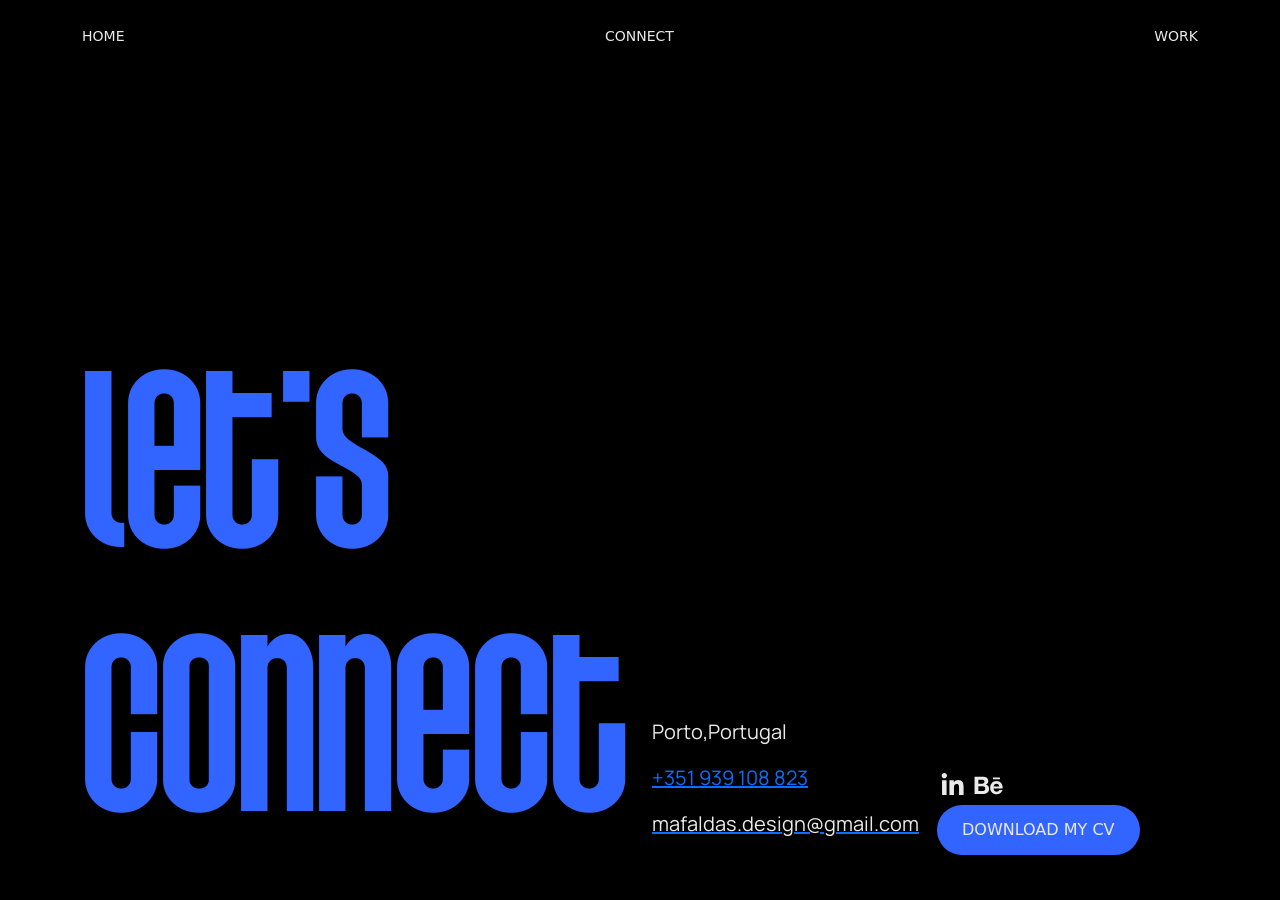
==== commit 0b95d2b3: "Revert "Update connect.html" This reverts commit 3b04aa22e083bb4df1410f859070764403ae7769." ====
--- a/connect.html
+++ b/connect.html
@@ -6,7 +6,6 @@
     <meta name="viewport" content="width=device-width, initial-scale=1" />
     <meta name="description" content="Mafalda Reis Portfolio" />
     <meta name="keywords" content="Mafalda Reis Portfolio" />
-
     <!-- Livraria bootstrap -->
     <link
       rel="stylesheet"
@@ -16,7 +15,6 @@
 
     <!-- Livraria de animação com o scroll -->
     <link rel="stylesheet" type="text/css" href="assets/aos/css/aos.css" />
-
     <!-- Livraria de icons -->
     <link
       rel="stylesheet"
@@ -25,159 +23,29 @@
     />
 
     <link rel="stylesheet" type="text/css" href="css/style.css" />
-
-    <style>
-      /* Só altera a composição da página CONNECT. O resto do projeto fica intacto. */
-      body.connect-page {
-        min-height: 100vh;
-        overflow-x: hidden;
-      }
-
-      .connect-page .connect-hero {
-        min-height: 100vh;
-      }
-
-      .connect-page .connect-hero-info {
-        min-height: 100vh;
-        height: auto;
-        display: flex;
-        flex-direction: row;
-        justify-content: flex-start;
-        align-items: flex-end;
-        padding-bottom: 70px;
-      }
-
-      .connect-page .connect-title h1 {
-        margin: 0;
-        color: var(--azul);
-        font-size: 220px;
-        line-height: 0.76;
-      }
-
-      .connect-page .connect-info {
-        padding-bottom: 4px;
-      }
-
-      .connect-page .connect-info p {
-        margin: 0;
-        line-height: 1.45;
-      }
-
-      .connect-page .connect-info .connect-location {
-        margin-bottom: 24px;
-      }
-
-      .connect-page .connect-info a {
-        color: var(--branco);
-        text-decoration: none;
-      }
-
-      .connect-page .connect-socials {
-        display: flex;
-        flex-direction: column;
-        justify-content: flex-end;
-        align-items: flex-start;
-        gap: 36px;
-        padding-bottom: 0;
-      }
-
-      .connect-page .connect-socials a {
-        color: var(--branco);
-        font-size: 25px;
-        text-decoration: none;
-      }
-
-      .connect-page .connect-socials .btn-blue {
-        white-space: nowrap;
-      }
-
-      /* Cursor original da bolinha usado pelo teu cursor.js */
-      .custom-cursor {
-        position: fixed;
-        top: 0;
-        left: 0;
-        width: 18px;
-        height: 18px;
-        border-radius: 50%;
-        background: var(--branco);
-        pointer-events: none;
-        z-index: 999999;
-        transform: translate(-50%, -50%);
-        mix-blend-mode: difference;
-        transition: width .2s ease, height .2s ease, opacity .2s ease;
-      }
-
-      .custom-cursor.is-large {
-        width: 38px;
-        height: 38px;
-      }
-
-      .custom-cursor.is-hidden {
-        opacity: 0;
-      }
-
-      body.cursor-ready,
-      body.cursor-ready a,
-      body.cursor-ready button {
-        cursor: none !important;
-      }
-
-      @media (max-width: 1199.98px) {
-        .connect-page .connect-title h1 {
-          font-size: clamp(120px, 16vw, 190px);
-        }
-      }
-
-      @media (max-width: 767.98px) {
-        .connect-page .connect-hero-info {
-          align-content: flex-end;
-          row-gap: 36px;
-          padding-bottom: 40px;
-        }
-
-        .connect-page .connect-title,
-        .connect-page .connect-info,
-        .connect-page .connect-socials {
-          width: 100%;
-        }
-
-        .connect-page .connect-title h1 {
-          font-size: clamp(100px, 30vw, 150px);
-        }
-      }
-    </style>
   </head>
-
-  <body class="bg-black connect-page">
-    <!-- Mantém o cursor da bolinha -->
-    <div class="custom-cursor" aria-hidden="true"></div>
-
+  <body class="bg-black">
     <header class="header">
       <nav class="nav">
         <ul class="lista-header container">
           <li><a href="index.html">HOME</a></li>
           <li><a href="connect.html">CONNECT</a></li>
-          <li><a href="work.html">MENU</a></li>
+          <li><a href="work.html">WORK</a></li>
         </ul>
       </nav>
     </header>
-
     <div class="connect-hero container">
       <div class="connect-hero-info row">
         <div class="connect-title col-6">
           <h1>let's<br />connect</h1>
         </div>
-
         <div class="connect-info col-3">
-          <p class="connect-location">Porto, Portugal</p>
-          <p><a href="tel:+351939108823">+351 939 108 823</a></p>
-          <p>
-            <a href="mailto:mafaldas.design@gmail.com"
-              >mafaldas.design@gmail.com</a
-            >
-          </p>
+          <p>Porto,Portugal</p>
+          <p><a href="tel: 939108823">+351 939 108 823</a></p>
+          <a href="mailto: mafaldas.design@gmail.com"
+            ><p>mafaldas.design@gmail.com</p></a
+          >
         </div>
-
         <div class="connect-socials col-3">
           <a href="#"><i class="fa-brands fa-linkedin-in"></i></a>
           <a href="#"><i class="fa-brands fa-behance"></i></a>
@@ -199,7 +67,6 @@
         </div>
       </div>
     </div>
-
     <!-- Livraria jQuery -->
     <script src="https://cdnjs.cloudflare.com/ajax/libs/jquery/3.7.1/jquery.min.js"></script>
     <!-- Livraria bootstrap -->
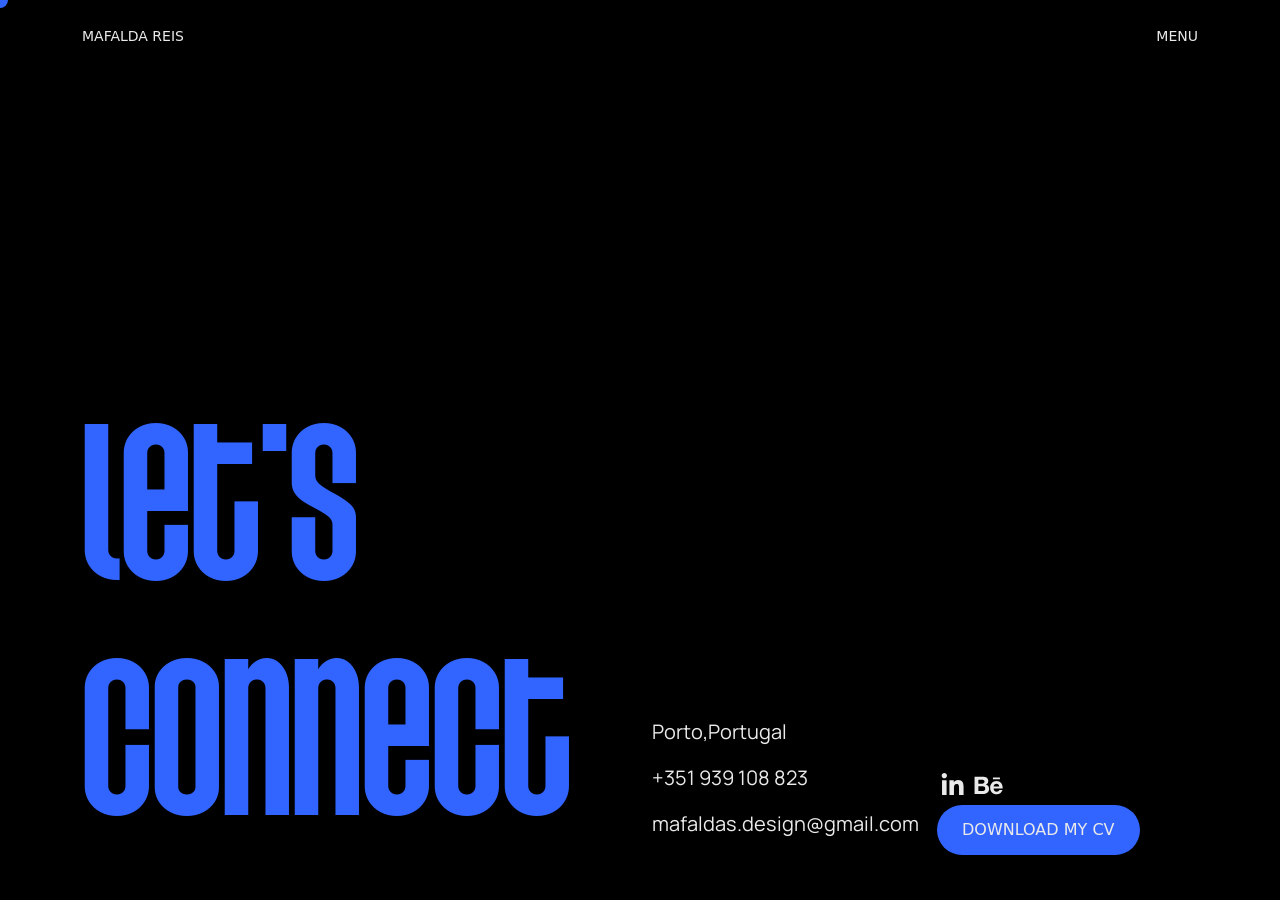
==== commit eb6daab1: "responsividade mais js" ====
--- a/connect.html
+++ b/connect.html
@@ -25,15 +25,31 @@
     <link rel="stylesheet" type="text/css" href="css/style.css" />
   </head>
   <body class="bg-black">
+    <!-- Cursor personalizado -->
+    <div class="custom-cursor"></div>
+    <img class="cursor-image" alt="" src="[data-uri]">
+
     <header class="header">
       <nav class="nav">
         <ul class="lista-header container">
-          <li><a href="index.html">HOME</a></li>
-          <li><a href="connect.html">CONNECT</a></li>
-          <li><a href="work.html">WORK</a></li>
+          <li><a href="index.html">MAFALDA REIS</a></li>
+          <li><a href="#" id="menuToggle">MENU</a></li>
         </ul>
       </nav>
     </header>
+
+    <!-- Menu de ecrã inteiro -->
+    <div class="offcanvas-menu" id="offcanvasMenu">
+      <nav class="offcanvas-nav">
+        <ul>
+          <li><a href="index.html">HOME</a></li>
+          <li><a href="work.html">WORK</a></li>
+          <li><a href="connect.html">CONNECT</a></li>
+        </ul>
+      </nav>
+    </div>
+
+    <div class="page-wrap bg-black">
     <div class="connect-hero container">
       <div class="connect-hero-info row">
         <div class="connect-title col-6">
@@ -67,6 +83,7 @@
         </div>
       </div>
     </div>
+    </div>
     <!-- Livraria jQuery -->
     <script src="https://cdnjs.cloudflare.com/ajax/libs/jquery/3.7.1/jquery.min.js"></script>
     <!-- Livraria bootstrap -->
--- a/css/style.css
+++ b/css/style.css
@@ -1,290 +1,516 @@
-@font-face{
-	font-family: "Agharti-Black";
-	src: url("../fonts/aghartiblack.woff2") 
-	format("woff2");
-}
-@font-face{
-	font-family: "Manrope";
-	src: url("../fonts/manrope.woff2") 
-	format("woff2");
-}
-body{
-	padding: 0;
-	margin: 0;
-    position: relative;
-}
-
-img{
-	max-width: 100%;
-}
-
-*{
-	box-sizing: border-box;
-}
-
-:root{
-	--preto: #000000;
-	--azul: #3265FF;
-    --branco: #EAEAEA;
-}   
-h1{
-    font-family: Agharti-Black, sans-serif;
-    color: var(--preto);
-    font-size: 220px;
-    margin: 0px;
-}
-h2{
-    font-family: Agharti-Black, sans-serif;
-    color: var(--branco);
-    font-size: 130px;
-    margin: 0px;
-}
-h4{
-    font-family: Agharti-Black, sans-serif;
-    color: var(--branco);
-    font-size: 43px;
-    margin: 0px;
-}
-p{
-    font-family: Manrope, sans-serif;
-    color: var(--branco);
-    font-size: 20px;
-    line-height: 30px;
-}
-.bg-black{
-    background-color: var(--preto);
-}
-.bg-blue{
-    background-color: var(--azul);
-    color: var(--branco);
-}
-.bold{
-    font-weight: 700;
-}
-.header{
-    position: absolute;
-    top: 0;
-    left: 0;
+@font-face {
+  font-family: "Agharti-Black";
+  src: url("../fonts/aghartiblack.woff2") format("woff2");
+}
+@font-face {
+  font-family: "Manrope";
+  src: url("../fonts/manrope.woff2") format("woff2");
+}
+body {
+  padding: 0;
+  margin: 0;
+  position: relative;
+}
+
+img {
+  max-width: 100%;
+}
+
+* {
+  box-sizing: border-box;
+}
+
+:root {
+  --preto: #000000;
+  --azul: #3265ff;
+  --branco: #eaeaea;
+}
+h1 {
+  font-family: Agharti-Black, sans-serif;
+  color: var(--preto);
+  font-size: clamp(60px, 15.3vw, 220px);
+  margin: 0px;
+}
+h2 {
+  font-family: Agharti-Black, sans-serif;
+  color: var(--branco);
+  font-size: clamp(44px, 9vw, 130px);
+  margin: 0px;
+}
+h4 {
+  font-family: Agharti-Black, sans-serif;
+  color: var(--branco);
+  font-size: clamp(26px, 3vw, 43px);
+  margin: 0px;
+}
+p {
+  font-family: Manrope, sans-serif;
+  color: var(--branco);
+  font-size: 20px;
+  line-height: 30px;
+}
+.bg-black {
+  background-color: var(--preto);
+}
+.bg-blue {
+  background-color: var(--azul);
+  color: var(--branco);
+}
+.bold {
+  font-weight: 700;
+}
+.header {
+  position: fixed;
+  top: 0;
+  left: 0;
+  width: 100%;
+  height: 8vh;
+  z-index: 100;
+}
+.header .nav,
+.header .lista-header {
+  position: relative;
+  z-index: 101;
+}
+.lista-header {
+  width: 100%;
+  height: 8vh;
+  display: flex;
+  flex-direction: row;
+  justify-content: space-between;
+  align-items: center;
+}
+.lista-header li {
+  list-style: none;
+}
+.lista-header li a {
+  text-decoration: none;
+  color: var(--branco);
+  font-size: 14px;
+  transition: 0.8s;
+}
+.lista-header li a:hover {
+  font-weight: 700;
+  font-size: 15px;
+}
+.hp-hero {
+  min-height: 100vh;
+  background-image: url(../img/hero-hp.jpg);
+  background-repeat: no-repeat;
+  background-size: cover;
+}
+.h1-hero {
+  margin-bottom: -40px;
+}
+.info-hero {
+  height: 90vh;
+  display: flex;
+  flex-direction: row;
+  justify-content: left;
+  align-items: end;
+}
+.hp-about {
+  min-height: 60vh;
+  margin-top: 100px;
+  margin-bottom: 70px;
+}
+.hp-about-info {
+  display: flex;
+  flex-direction: column;
+  align-content: end;
+}
+.hp-about-title {
+  margin-bottom: 20px;
+}
+.hp-about-p {
+  margin-bottom: 20px;
+}
+.btn-blue {
+  padding: 13px 25px;
+  justify-content: center;
+  align-items: center;
+  gap: 10px;
+  background-color: var(--azul);
+  border-radius: 30px;
+  border: none;
+  color: var(--branco);
+  transition: 0.8s;
+  cursor: pointer;
+}
+.btn-blue:hover {
+  background-color: var(--branco);
+  color: var(--azul);
+}
+.hp-projects {
+  margin-top: 100px;
+  margin-bottom: 100px;
+  min-height: 50vh;
+}
+.project-row-cards {
+  display: flex;
+  flex-direction: row;
+  margin-top: 70px;
+}
+.footer-info {
+  padding-top: 80px;
+  padding-bottom: 50px;
+}
+.nav-footer-menu {
+  display: flex;
+  flex-direction: row;
+  flex-wrap: wrap;
+  gap: 40px clamp(24px, 6vw, 100px);
+}
+.line {
+  width: 100%;
+  height: 2px;
+  background-color: var(--branco);
+}
+.footer-uprow {
+  margin-bottom: 50px;
+}
+.footer-title h2 {
+  color: var(--preto);
+  line-height: 0.9;
+}
+.nav-footer-menu h4 {
+  margin-bottom: 50px;
+}
+.ul-footer {
+  margin: 0;
+  padding-left: 0;
+  text-align: left;
+}
+.ul-footer li {
+  list-style: none;
+}
+.ul-footer li a {
+  text-decoration: none;
+  color: var(--branco);
+}
+.credits-div {
+  margin-top: 12px;
+}
+.credits {
+  font-family: Manrope;
+}
+
+/* CONNECT */
+
+.connect-title h1 {
+  color: var(--azul);
+}
+.connect-hero-info {
+  height: 95vh;
+  display: flex;
+  flex-direction: row;
+  justify-content: space-between;
+  align-items: end;
+}
+.connect-socials a {
+  color: var(--branco);
+  font-size: 25px;
+}
+
+/* WORK */
+
+.work-projects {
+  height: 100vh;
+  display: flex;
+  flex-direction: row;
+  justify-content: center;
+  align-items: center;
+}
+.footer-title-work h2 {
+  color: var(--azul);
+}
+
+/* ORA */
+.ora-hero {
+  height: 100vh;
+  position: relative;
+  overflow: hidden;
+}
+.ora-bg {
+  position: absolute;
+  top: 10vh;
+  left: 0;
+  width: 100%;
+  height: 90vh;
+  z-index: 0;
+}
+.ora-bg img {
+  width: 100%;
+  height: 100%;
+  object-fit: cover;
+  display: block;
+}
+.ora-hero-title {
+  height: 100vh;
+  display: flex;
+  flex-direction: column;
+  align-items: center;
+  align-content: center;
+  justify-content: center;
+  position: relative;
+  z-index: 1;
+}
+.ora-information {
+  min-height: 50vh;
+  margin-top: 50px;
+  margin-bottom: 50px;
+  display: flex;
+  justify-content: center;
+  align-items: center;
+}
+.blue {
+  color: var(--azul);
+}
+.margin {
+  margin-bottom: 100px;
+}
+.visit {
+  min-height: 10vh;
+  display: flex;
+  flex-direction: row;
+  justify-content: flex-start;
+  align-items: top;
+  margin-top: 50px;
+}
+.visit-link a {
+  text-decoration: none;
+  color: var(--branco);
+  font-family: Manrope, sans-serif;
+  transition: 0.3s;
+  font-size: 22px;
+}
+.visit-link a:hover {
+  opacity: 0.6;
+}
+a {
+  text-decoration: none;
+  color: var(--branco);
+}
+
+/* CURSOR PERSONALIZADO */
+
+body.cursor-ready,
+body.cursor-ready a,
+body.cursor-ready button {
+  cursor: none;
+}
+.custom-cursor {
+  position: fixed;
+  top: 0;
+  left: 0;
+  width: 16px;
+  height: 16px;
+  border-radius: 50%;
+  background-color: var(--azul);
+  mix-blend-mode: difference;
+  pointer-events: none;
+  z-index: 9999;
+  opacity: 0;
+  transform: translate(-50%, -50%);
+  transition:
+    width 0.25s,
+    height 0.25s,
+    opacity 0.2s;
+}
+body.cursor-ready .custom-cursor {
+  opacity: 1;
+}
+body.cursor-ready .custom-cursor.is-large {
+  width: 48px;
+  height: 48px;
+}
+body.cursor-ready .custom-cursor.is-hidden {
+  opacity: 0;
+}
+.cursor-image {
+  position: fixed;
+  top: 0;
+  left: 0;
+  width: 160px;
+  height: 160px;
+  object-fit: cover;
+  border-radius: 50%;
+  pointer-events: none;
+  z-index: 9998;
+  opacity: 0;
+  transform: translate(-50%, -50%) scale(0.6);
+  transition:
+    opacity 0.25s,
+    transform 0.25s;
+}
+.cursor-image.is-visible {
+  opacity: 1;
+  transform: translate(-50%, -50%) scale(1);
+}
+
+/* ZOOM NAS IMAGENS DOS TRABALHOS */
+
+.project-card a {
+  display: block;
+  overflow: hidden;
+}
+.project-card img {
+  display: block;
+  transition: transform 0.6s ease;
+}
+.project-card a:hover img {
+  transform: scale(1.08);
+}
+
+/* MENU DE ECRÃ INTEIRO */
+
+.page-wrap {
+  position: relative;
+  transition:
+    transform 0.8s cubic-bezier(0.76, 0, 0.24, 1),
+    border-radius 0.8s;
+  transform-origin: 50% 50%;
+}
+body.menu-open {
+  overflow: hidden;
+  background-color: var(--preto) !important;
+}
+body.menu-open .page-wrap {
+  transform: translateX(-30vw) scale(0.7);
+  border-radius: 24px;
+  overflow: hidden;
+}
+.offcanvas-menu {
+  position: fixed;
+  top: 0;
+  right: 0;
+  width: 45vw;
+  height: 100vh;
+  background-color: var(--azul);
+  z-index: 99;
+  display: flex;
+  align-items: center;
+  padding-left: 60px;
+  transform: translateX(100%);
+  transition: transform 0.8s cubic-bezier(0.76, 0, 0.24, 1);
+}
+body.menu-open .offcanvas-menu {
+  transform: translateX(0);
+}
+.offcanvas-nav ul {
+  margin: 0;
+  padding: 0;
+}
+.offcanvas-nav li {
+  list-style: none;
+}
+.offcanvas-nav a {
+  font-family: Agharti-Black, sans-serif;
+  font-size: 90px;
+  line-height: 1.1;
+  color: var(--branco);
+  transition: opacity 0.3s;
+}
+.offcanvas-nav a:hover {
+  opacity: 0.6;
+}
+@media (max-width: 767px) {
+  .offcanvas-menu {
     width: 100vw;
-    height: 8vh;
-    z-index: 100;
-}
-.header .nav,
-.header .lista-header{
-    position: relative;
-    z-index: 101;
-}
-.lista-header{
-    width: 100vw;
-    height: 8vh;
-    display: flex;
-    flex-direction: row;
-    justify-content: space-between;
-    align-items: center;
-}
-.lista-header li{
-    list-style: none;
-}
-.lista-header li a{
-    text-decoration: none;
-    color: var(--branco);
-    font-size: 14px;
-    transition: .8s;
-}
-.lista-header li a:hover{
-    font-weight: 700;
-    font-size: 15px;
-}
-.hp-hero{
+    padding-left: 30px;
+  }
+  .offcanvas-nav a {
+    font-size: 56px;
+  }
+}
+
+/* RESPONSIVE */
+
+@media (max-width: 991.98px) {
+  .connect-title,
+  .footer-uprow > .footer-title,
+  .footer-uprow > .footer-nav {
+    width: 100%;
+  }
+  .footer-uprow > .footer-title {
+    margin-bottom: 40px;
+  }
+  .connect-info,
+  .connect-socials {
+    width: 50%;
+  }
+  .hp-about-title,
+  .hp-about-p,
+  .btns-blue,
+  .hero-p,
+  .hp-projects-p {
+    width: 100%;
+  }
+}
+
+@media (max-width: 767.98px) {
+  p {
+    font-size: 16px;
+    line-height: 26px;
+  }
+  .header,
+  .lista-header {
+    height: 70px;
+  }
+  .hp-about {
+    margin-top: 60px;
+    margin-bottom: 40px;
+  }
+  .hp-projects {
+    margin-top: 60px;
+    margin-bottom: 60px;
+  }
+  .project-row-cards {
+    margin-top: 40px;
+    row-gap: 24px;
+  }
+  .work-projects {
+    height: auto;
     min-height: 100vh;
-    background-image: url(../img/hero-hp.jpg);
-    background-repeat: no-repeat;
-    background-size: cover;
-}
-.h1-hero{
-    margin-bottom: -40px;
-}
-.info-hero{
-    height: 90vh;
-    display: flex;
-    flex-direction: row;
-    justify-content: left;
-    align-items: end;
-}
-.hp-about{
-    min-height: 60vh;
-    margin-top: 100px;
-    margin-bottom: 70px;
-}
-.hp-about-info{
-    display: flex;
-    flex-direction: column;
-    align-content: end;
-}
-.hp-about-title{
+    padding-top: 100px;
+    padding-bottom: 60px;
+  }
+  .connect-hero-info {
+    height: auto;
+    min-height: 100vh;
+    padding-top: 100px;
+    padding-bottom: 40px;
+    row-gap: 32px;
+  }
+  .connect-info,
+  .connect-socials {
+    width: 100%;
+  }
+  .ora-hero {
+    height: 70vh;
+  }
+  .ora-bg {
+    top: 70px;
+    height: calc(70vh - 70px);
+  }
+  .ora-information {
+    min-height: auto;
+  }
+  .ora-information .row > div {
+    margin-bottom: 24px;
+  }
+  .visit {
+    min-height: auto;
+    margin-bottom: 40px;
+  }
+  .footer-info {
+    padding-top: 48px;
+    padding-bottom: 32px;
+  }
+  .nav-footer-menu h4 {
     margin-bottom: 20px;
-}
-.hp-about-p{
-    margin-bottom: 20px;
-}
-.btn-blue{
-    padding: 13px 25px;
-    justify-content: center;
-    align-items: center;
-    gap: 10px;
-    background-color: var(--azul);
-    border-radius: 30px;
-    border: none;
-    color: var(--branco);
-    transition: .8s;
-    cursor: pointer;
-}
-.btn-blue:hover{
-    background-color: var(--branco);
-    color: var(--azul);
-}
-.hp-projects{
-    margin-top: 100px;
-    margin-bottom: 100px;
-    min-height: 50vh;
-}
-.project-row-cards{
-    display: flex;
-    flex-direction: row;
-    margin-top: 70px;
-}
-.footer-info{
-    padding-top: 80px;
-    padding-bottom: 50px;
-}
-.nav-footer-menu{
-    display: flex;
-    flex-direction: row;
-    gap: 100px;
-}
-.line{
-	width: 100%;
-	height: 2px;
-	background-color: var(--branco);
-}
-.footer-uprow{
-    margin-bottom: 50px;
-}
-.footer-title h2{
-    color: var(--preto);
-    line-height: 115px;
-}
-.nav-footer-menu h4{
-    margin-bottom: 50px;
-}
-.ul-footer{
-    margin: 0;
-    padding-left: 0;
-    text-align: left;
-}
-.ul-footer li{
-    list-style: none;
-}
-.ul-footer li a{
-    text-decoration: none;
-    color: var(--branco);
-}
-.credits-div{
-    margin-top: 12px;
-}
-.credits{
-    font-family: Manrope;
-}
-
-/* CONNECT */
-
-.connect-title h1{
-    color: var(--azul);
-}
-.connect-hero-info{
-    height: 95vh;
-    display: flex;
-    flex-direction: row;
-    justify-content: space-between;
-    align-items: end;
-}
-.connect-socials a{
-    color: var(--branco);
-    font-size: 25px;
-}
-
-/* WORK */
-
-.work-projects{
-    height: 100vh;
-    display: flex;
-    flex-direction: row;
-    justify-content: center;
-    align-items: center;
-}
-.footer-title-work h2{
-    color: var(--azul);
-}
-
-/* ORA */
-.ora-hero{
-    height: 100vh;
-    position: relative;
-    overflow: hidden;
-}
-.ora-bg{
-    position: absolute;
-    top: 10vh;
-    left: 0;
-    width: 100%;
-    height: 90vh;
-    z-index: 0;
-}
-.ora-bg img{
-    width: 100%;
-    height: 100%;
-    object-fit: cover;
-    display: block;
-}
-.ora-hero-title{
-    height: 100vh;
-    display: flex;
-    flex-direction: column;
-    align-items: center;
-    align-content: center;
-    justify-content: center;
-    position: relative;
-    z-index: 1;
-}
-.ora-information{
-    min-height: 50vh;
-    margin-top: 50px;
-    margin-bottom: 50px;
-    display: flex;
-    justify-content: center;
-    align-items: center;
-}
-.blue{
-    color: var(--azul);
-}
-.margin{
-    margin-bottom: 100px;
-}
-.visit{
-    min-height: 10vh;
-    display: flex;
-    flex-direction: row;
-    justify-content: flex-start;
-    align-items: top;
-    margin-top: 50px;
-}
-.visit-link a{
-    text-decoration: none;
-    color: var(--branco);
-    font-family: Manrope, sans-serif;
-    transition: .3s;
-    font-size: 22px;
-}
-.visit-link a:hover{
-    opacity: .6;
-}+  }
+  .footer-uprow {
+    margin-bottom: 32px;
+  }
+}
